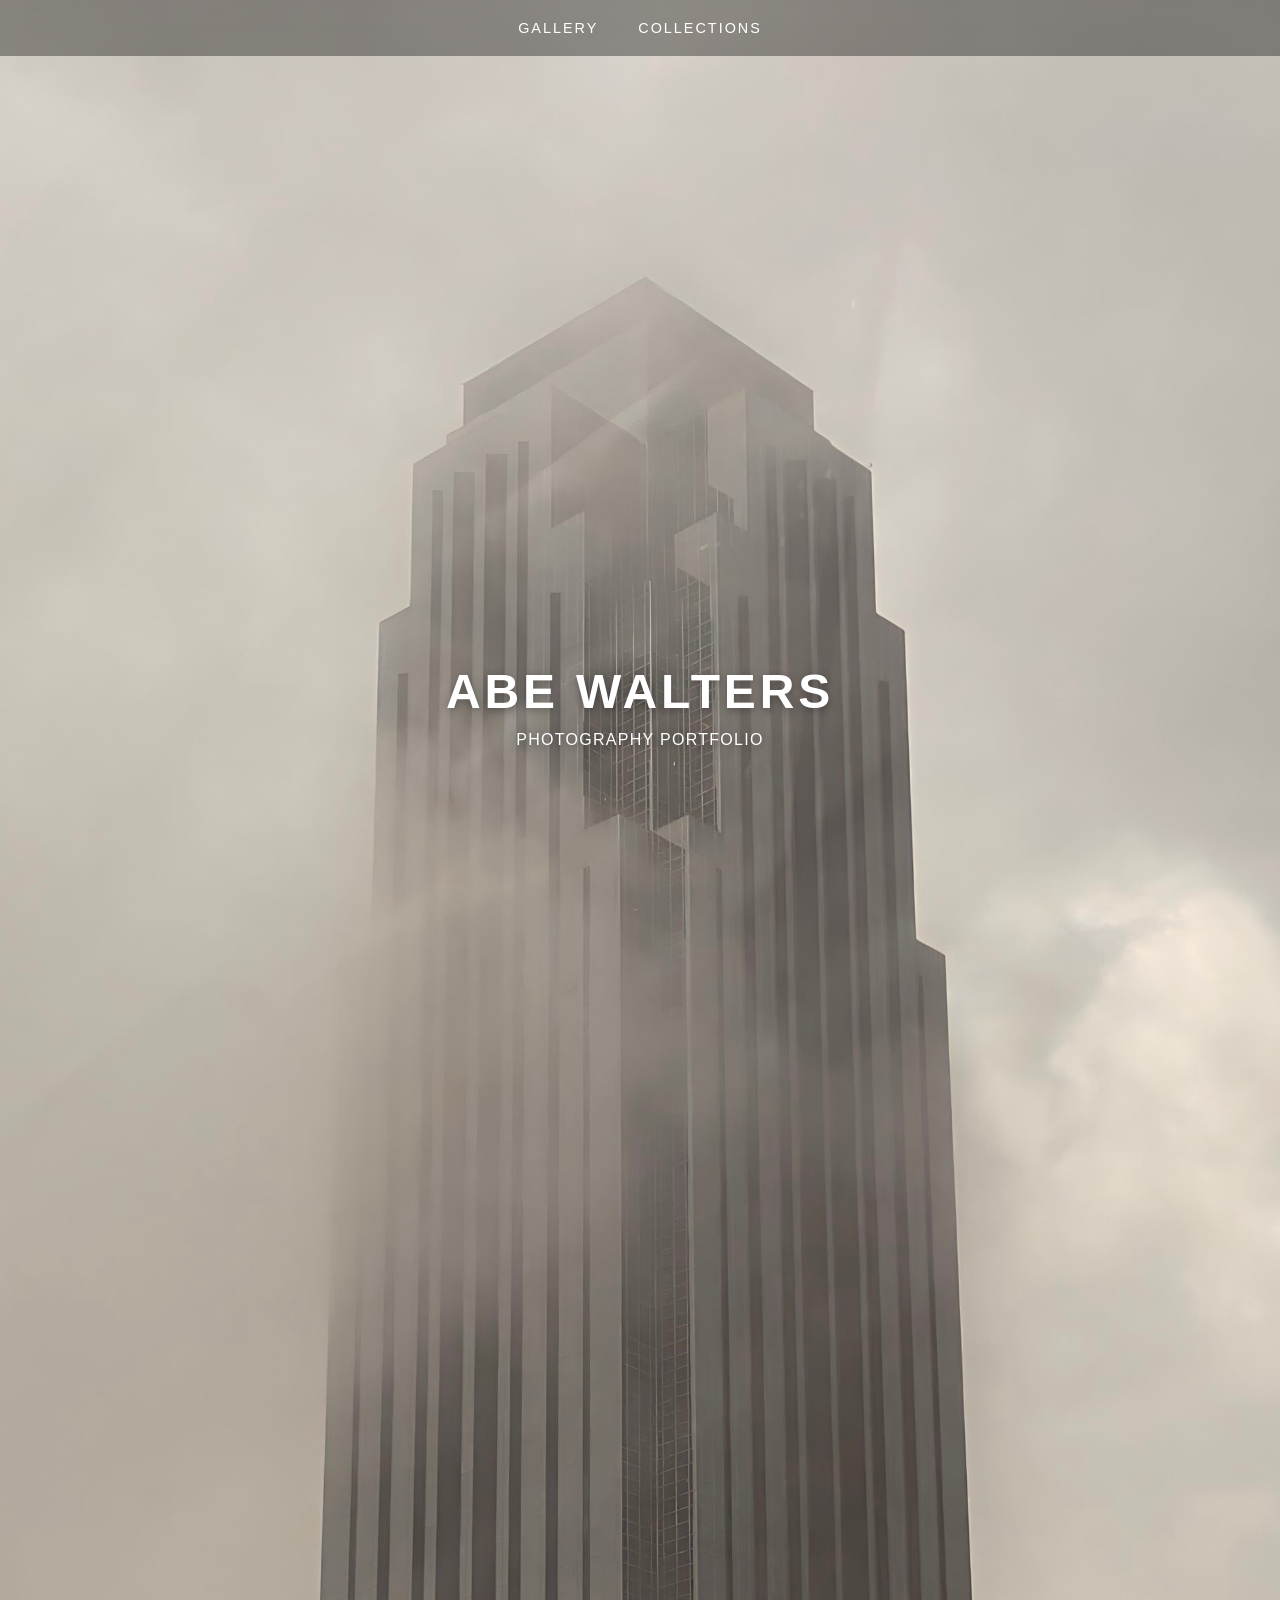
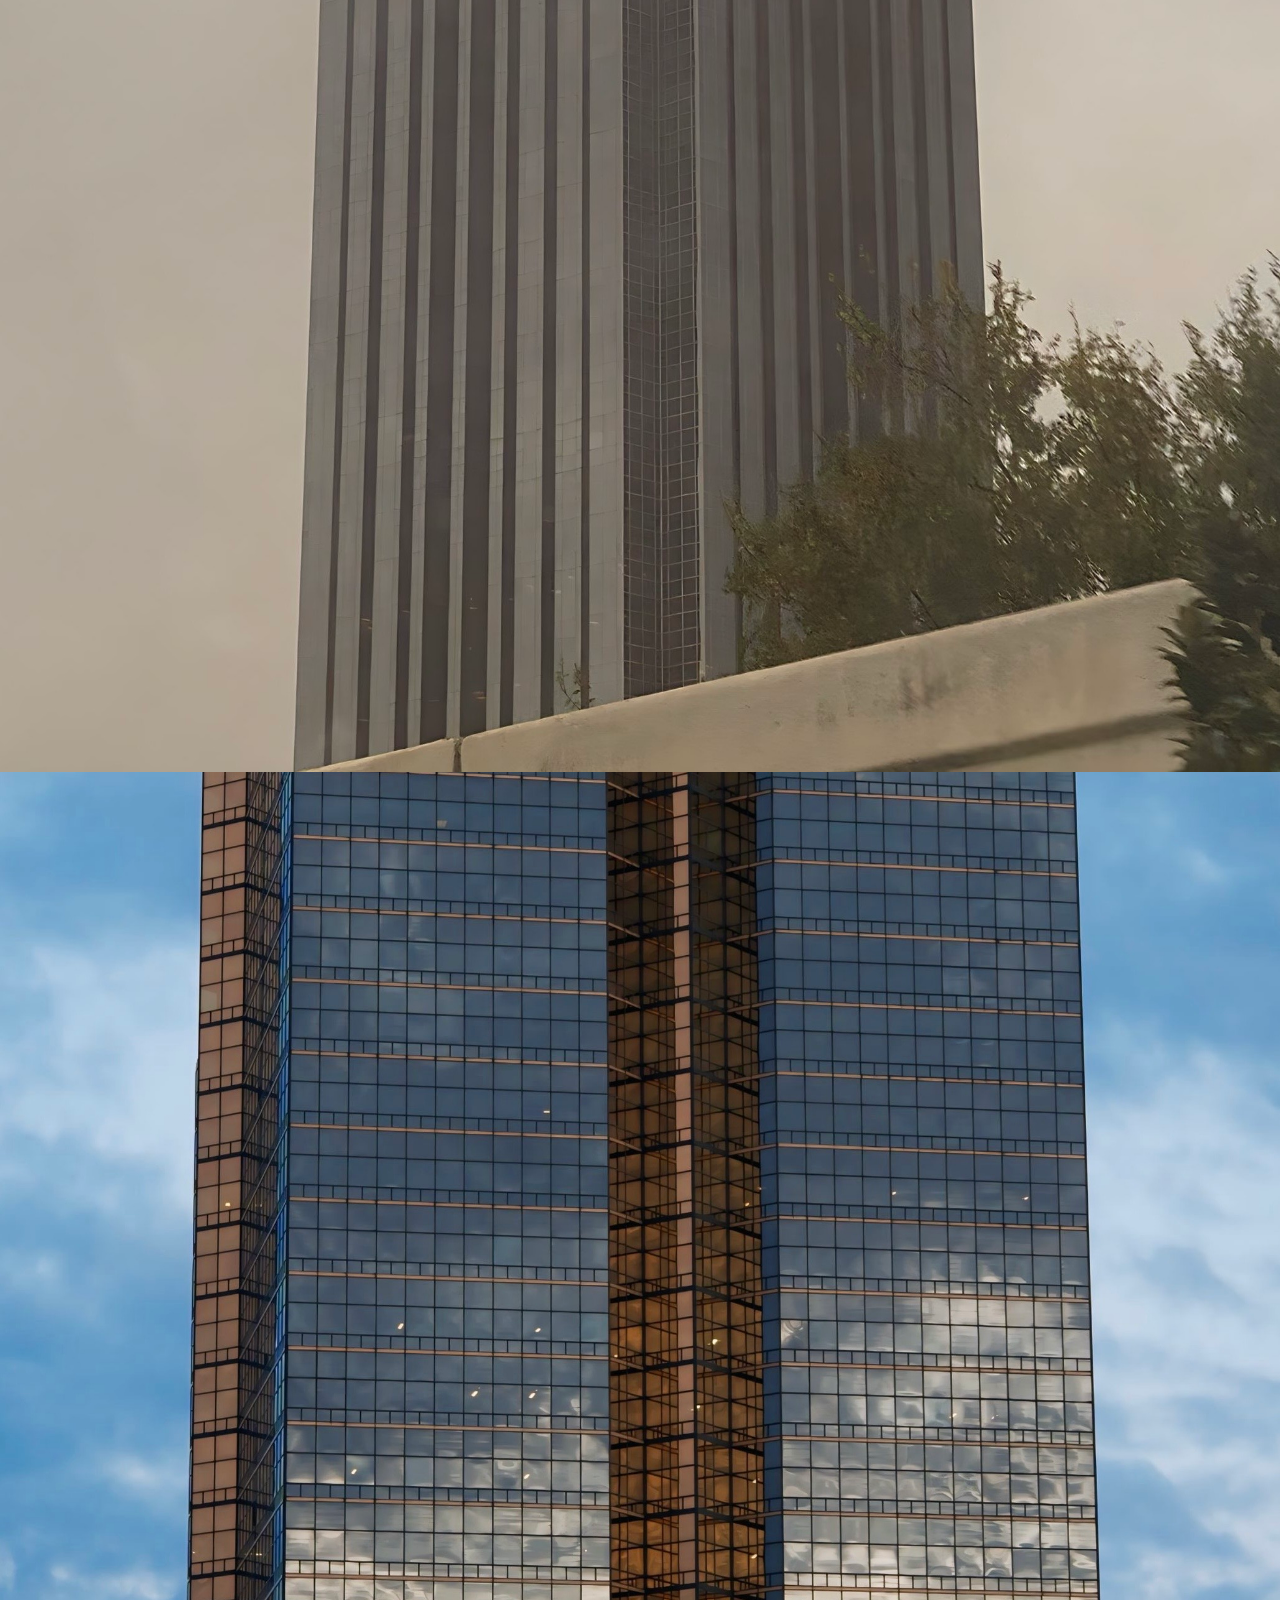
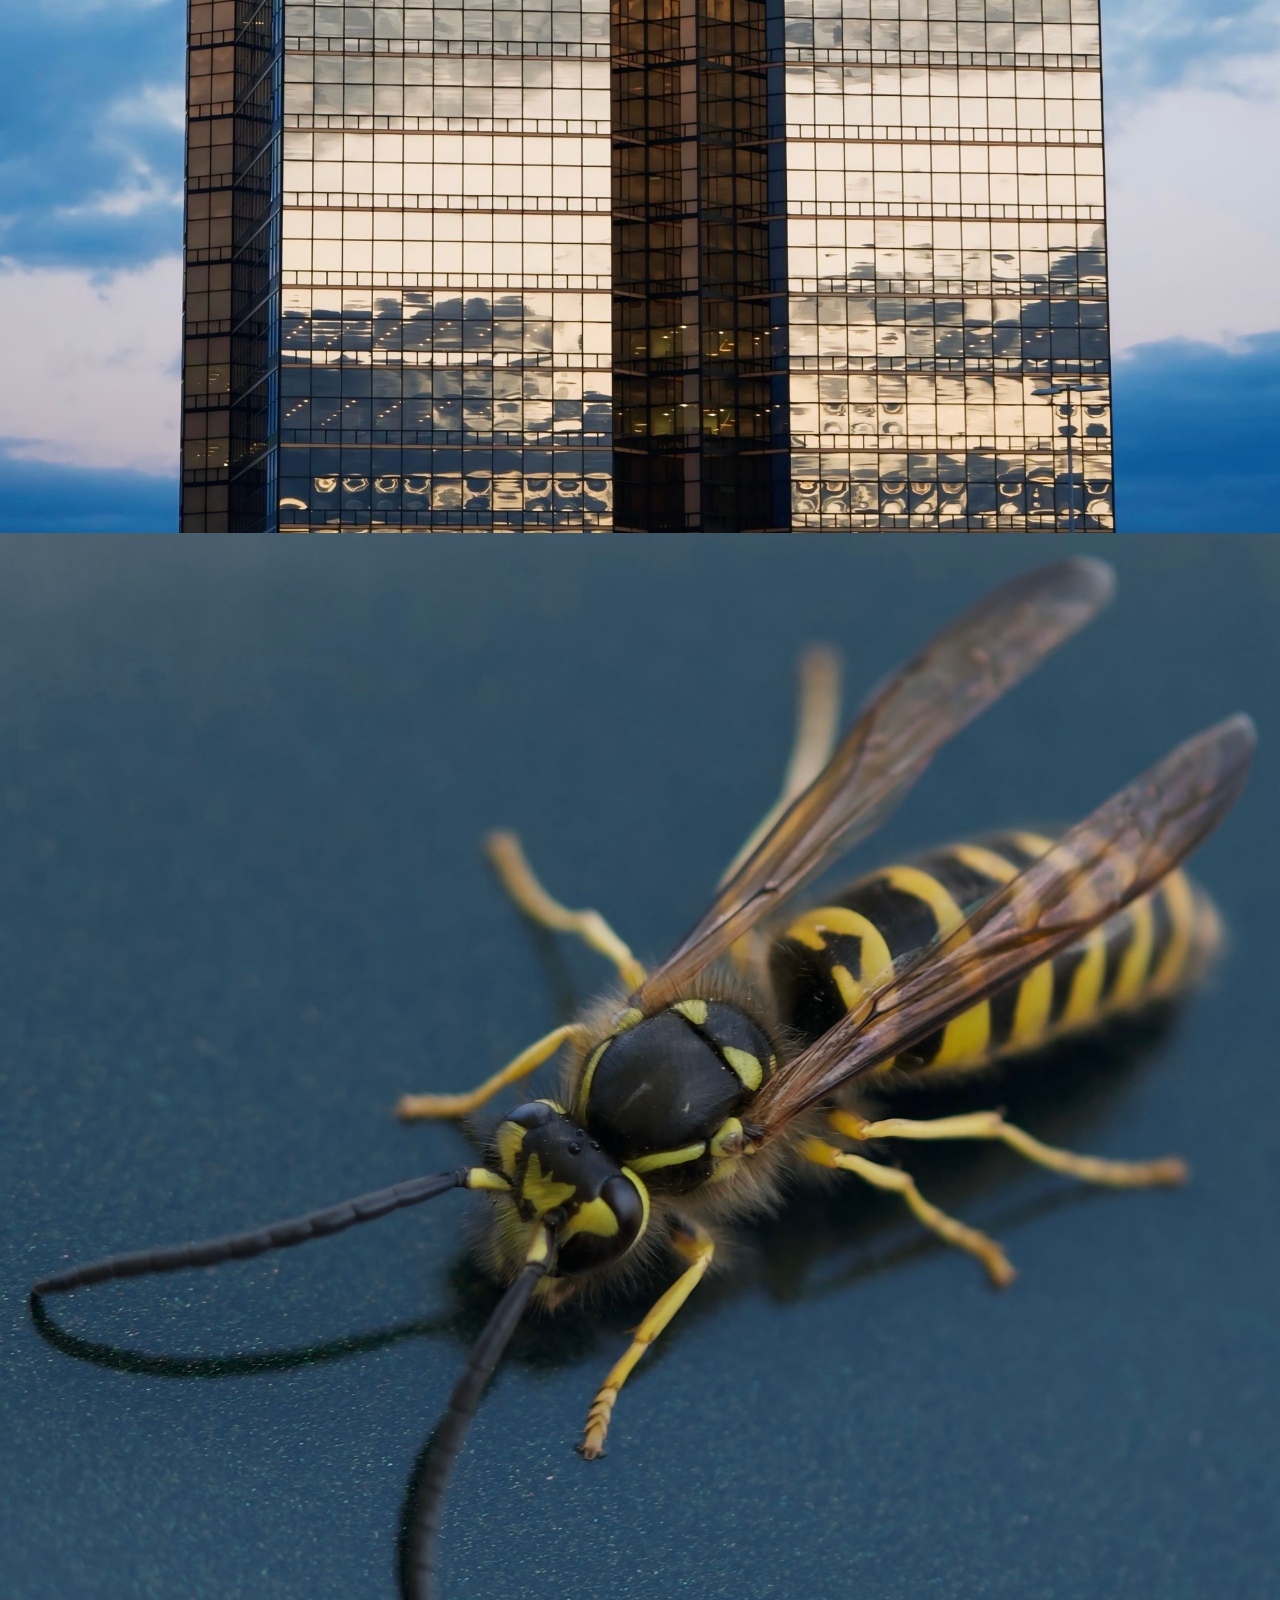
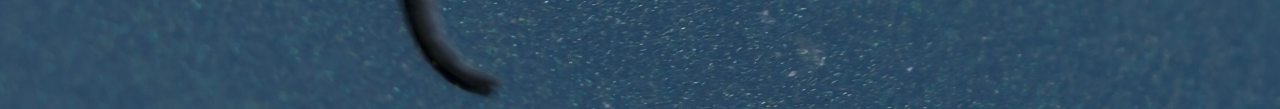
==== index.html @ a1506247 "Add files via upload" ====
<!DOCTYPE html>
<html lang="en">
<head>
  <meta charset="UTF-8">
  <title>Abe's Gallery</title>
  <link rel="stylesheet" href="styles.css">
</head>
<body>

  <!--NAVIGATION-->
  <nav class="navbar">
  <div class="nav-links">
    <a href="index.html">Gallery</a>
    <a href="collections.html">Collections</a>
  </div>
</nav>

<section class="gallery">

  <div class="hero-scroll-section">
    <div class="hero-sticky-frame">
      <img src="photo1.jpeg" alt="Featured photograph" onclick="openLightbox(this.src)">
      <div class="hero-overlay">
        <h1>Abe Walters</h1>
        <p>Photography Portfolio</p>
      </div>
    </div>
  </div>

  <img src="photo2.jpg" alt="Photograph 2" onclick="openLightbox(this.src)">
  <img src="photo3.jpg" alt="Photograph 3" onclick="openLightbox(this.src)">

</section>

<!-- LIGHTBOX -->
<div id="lightbox" onclick="closeLightbox()">
  <img id="lightbox-img">
</div>

<script src="script.js"></script>

</body>
</html>
---- styles.css ----
body {
  margin: 0;
  font-family: Arial, sans-serif;
  background: black;
  color: white;
}

/* HERO */
.hero-gallery-item {
  position: relative;
  width: 100%;
}

.hero-gallery-item img {
  width: 100%;
  height: auto;
  display: block;
  cursor: pointer;
}

.hero-overlay {
  position: absolute;
  top: 28%;
  left: 50%;
  transform: translateX(-50%);
  text-align: center;
  color: white;
  z-index: 2;
  pointer-events: none;
  transition: opacity 0.2s linear, transform 0.2s linear;
}

.hero-overlay h1 {
  margin: 0;
  font-size: 3rem;
  letter-spacing: 0.08em;
  text-transform: uppercase;
  text-shadow: 0 2px 8px rgba(0,0,0,0.35);
}

.hero-overlay p {
  margin-top: 12px;
  font-size: 1rem;
  letter-spacing: 0.08em;
  text-transform: uppercase;
  text-shadow: 0 2px 8px rgba(0,0,0,0.35);
}

.hero h1 {
  font-size: 3rem;
  margin: 0;
}

.hero p {
  opacity: 0.8;
}

.hero-scroll-section {
  position: relative;
  height: 180vh;
}

.hero-sticky-frame {
  position: sticky;
  top: 0;
  width: 100%;
}

.hero-sticky-frame img {
  width: 100%;
  height: auto;
  display: block;
  cursor: pointer;
}

.hero-overlay {
  position: absolute;
  top: 28%;
  left: 50%;
  transform: translateX(-50%) translateY(0);
  text-align: center;
  color: white;
  z-index: 2;
  pointer-events: none;
  opacity: 1;
}

.hero-overlay h1 {
  margin: 0;
  font-size: 3rem;
  letter-spacing: 0.08em;
  text-transform: uppercase;
  text-shadow: 0 2px 8px rgba(0,0,0,0.35);
}

.hero-overlay p {
  margin-top: 12px;
  font-size: 1rem;
  letter-spacing: 0.08em;
  text-transform: uppercase;
  text-shadow: 0 2px 8px rgba(0,0,0,0.35);
}

/* GALLERY */
.gallery {
  display: flex;
  flex-direction: column;
}

.gallery img {
  width: 100%;
  height: auto;
  display: block;
  cursor: pointer;
}

/* LIGHTBOX */
#lightbox {
  position: fixed;
  top: 0;
  left: 0;
  width: 100vw;
  height: 100vh;
  background: rgba(0,0,0,0.95);

  display: none;
  justify-content: center;
  align-items: center;

  opacity: 0;
  transition: opacity 0.3s ease;
}

/* visible state */
#lightbox.active {
  display: flex;
  opacity: 1;
}

#lightbox img {
  width: auto;
  height: 100vh;
  max-width: 100vw;
  object-fit: contain;

  transform: scale(0.96);
  opacity: 0;

  transition: transform 0.35s ease, opacity 0.35s ease;
}

/* when active */
#lightbox.active img {
  transform: scale(1);
  opacity: 1;
}

/* SCROLLING */
html {
  scroll-behavior: smooth;
}

.navbar {
  position: fixed;
  top: 0;
  width: 100%;
  display: flex;
  justify-content: center;
  align-items: center;
  padding: 20px 0;
  background: rgba(0,0,0,0.35);
  backdrop-filter: blur(10px);
  z-index: 1000;

  transition: transform 0.3s ease;
}

/* hidden state */
.navbar.hidden {
  transform: translateY(-100%);
}

.logo {
  font-size: 1.2rem;
  font-weight: bold;
}

.nav-links {
  display: flex;
  gap: 40px;
}

.nav-links a {
  color: white;
  text-decoration: none;
  font-size: 0.9rem;
  letter-spacing: 2px;
  text-transform: uppercase;
}

.nav-links a {
  position: relative;
}

/* underline (hidden by default) */
.nav-links a::after {
  content: "";
  position: absolute;
  left: 50%;
  bottom: -5px;
  width: 0;
  height: 1px;
  background: white;

  transform: translateX(-50%);
  transition: width 0.35s cubic-bezier(0.4, 0, 0.2, 1);
}

/* hover effect */
.nav-links a:hover::after {
  width: 100%;
}

/* active page */
.nav-links a.active::after {
  width: 100%;
}

.nav-links a:hover {
  opacity: 0.6;
}

.collections {
  padding: 120px 40px 40px;
  text-align: center;
}

/* PAGE BACKGROUND */
body {
  background: #2f2a24; /* dark beige */
  color: white;
  margin: 0;
}

/* COLLECTION SECTION */
.collections {
  margin-top: 80px;
}

/* EACH COLLECTION BLOCK */
.collection-card {
  position: relative;
  width: 100%;
  height: 60vh;
  overflow: hidden;
  cursor: pointer;
}

.collection-card {
  opacity: 0;
  transform: translateY(40px);
  animation: fadeIn 1s forwards;
}

.collection-card:nth-child(2) {
  animation-delay: 0.2s;
}

.collection-card:nth-child(3) {
  animation-delay: 0.4s;
}

@keyframes fadeIn {
  to {
    opacity: 1;
    transform: translateY(0);
  }
}

/* IMAGE */
.collection-card img {
  width: 100%;
  height: 100%;
  object-fit: cover;
  transition: transform 0.6s ease;
}

/* DARK OVERLAY */
.collection-card .overlay {
  position: absolute;
  top: 0;
  left: 0;
  width: 100%;
  height: 100%;
  background: rgba(0,0,0,0.35);
  display: flex;
  justify-content: center;
  align-items: center;
}

/* TEXT */
.collection-card h1 {
  font-size: 2.5rem;
  letter-spacing: 2px;
}

/* HOVER EFFECT */
.collection-card:hover img {
  transform: scale(1.05);
}

/* MASONRY GRID */
.masonry {
  display: grid;
  grid-template-columns: repeat(4, 1fr);
  gap: 12px;
  padding: 100px 40px 40px;
}

/* BASE ITEM */
.item {
  position: relative;
  overflow: hidden;
  cursor: pointer;
}

/* IMAGE */
.item img {
  width: 100%;
  height: 100%;
  object-fit: cover;
  display: block;
  transition: transform 0.4s ease, filter 0.4s ease;
}

/* SIZE VARIATIONS */
.item.tall {
  grid-row: span 2;
  height: 600px;
}

.item.wide {
  grid-column: span 2;
  height: 280px;
}

.item:not(.tall):not(.wide) {
  height: 280px;
}

/* HOVER OVERLAY */
.hover-overlay {
  position: absolute;
  top: 0;
  left: 0;
  width: 100%;
  height: 100%;

  display: flex;
  justify-content: center;
  align-items: center;

  background: rgba(230, 220, 200, 0.25); /* light beige */
  opacity: 0;
  transition: opacity 0.4s ease;
}

.item:hover .hover-overlay {
  opacity: 1;
}

/* TEXT */
.hover-overlay h2 {
  color: white;
  font-size: 2rem;
  letter-spacing: 3px;
  text-transform: uppercase;
}

/* SHOW ON HOVER */
.item:hover .hover-overlay {
  opacity: 1;
}

/* HOVER EFFECT (blur) */
.item:hover img {
  filter: blur(4px);
}
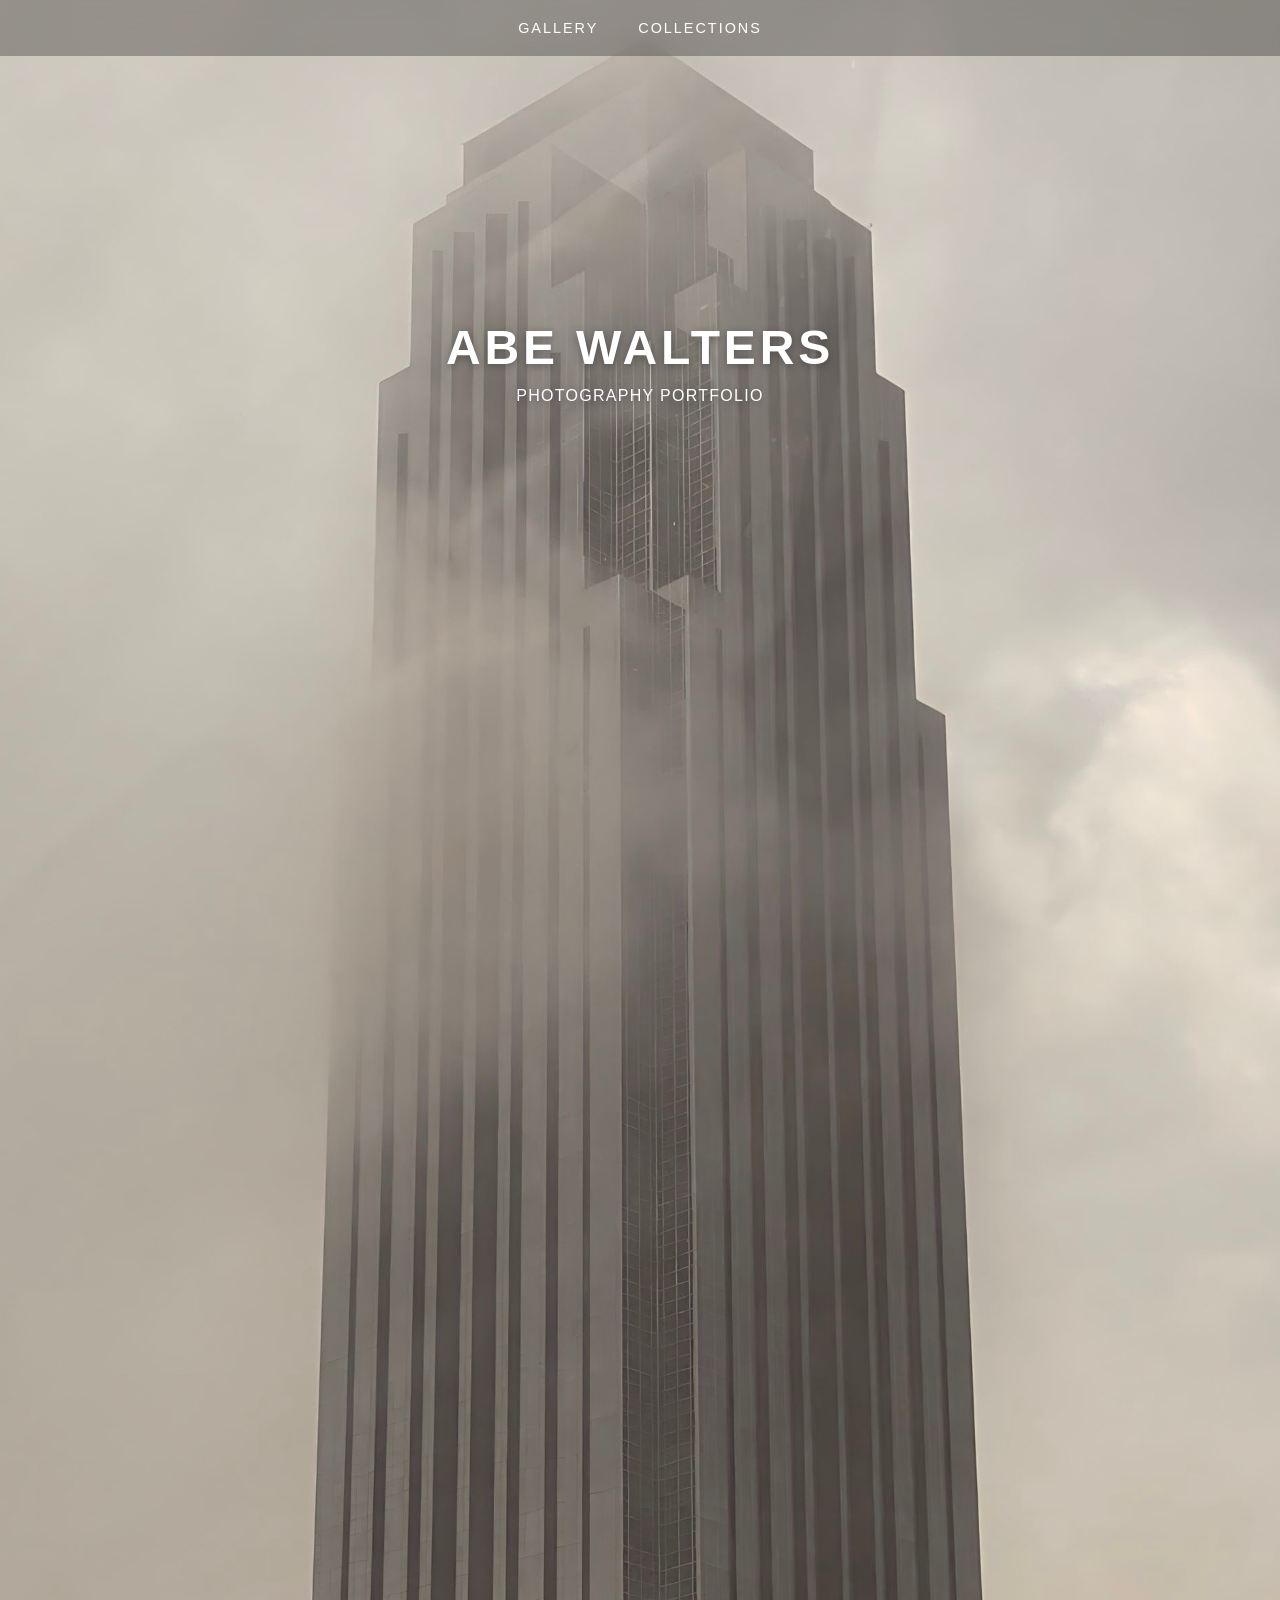
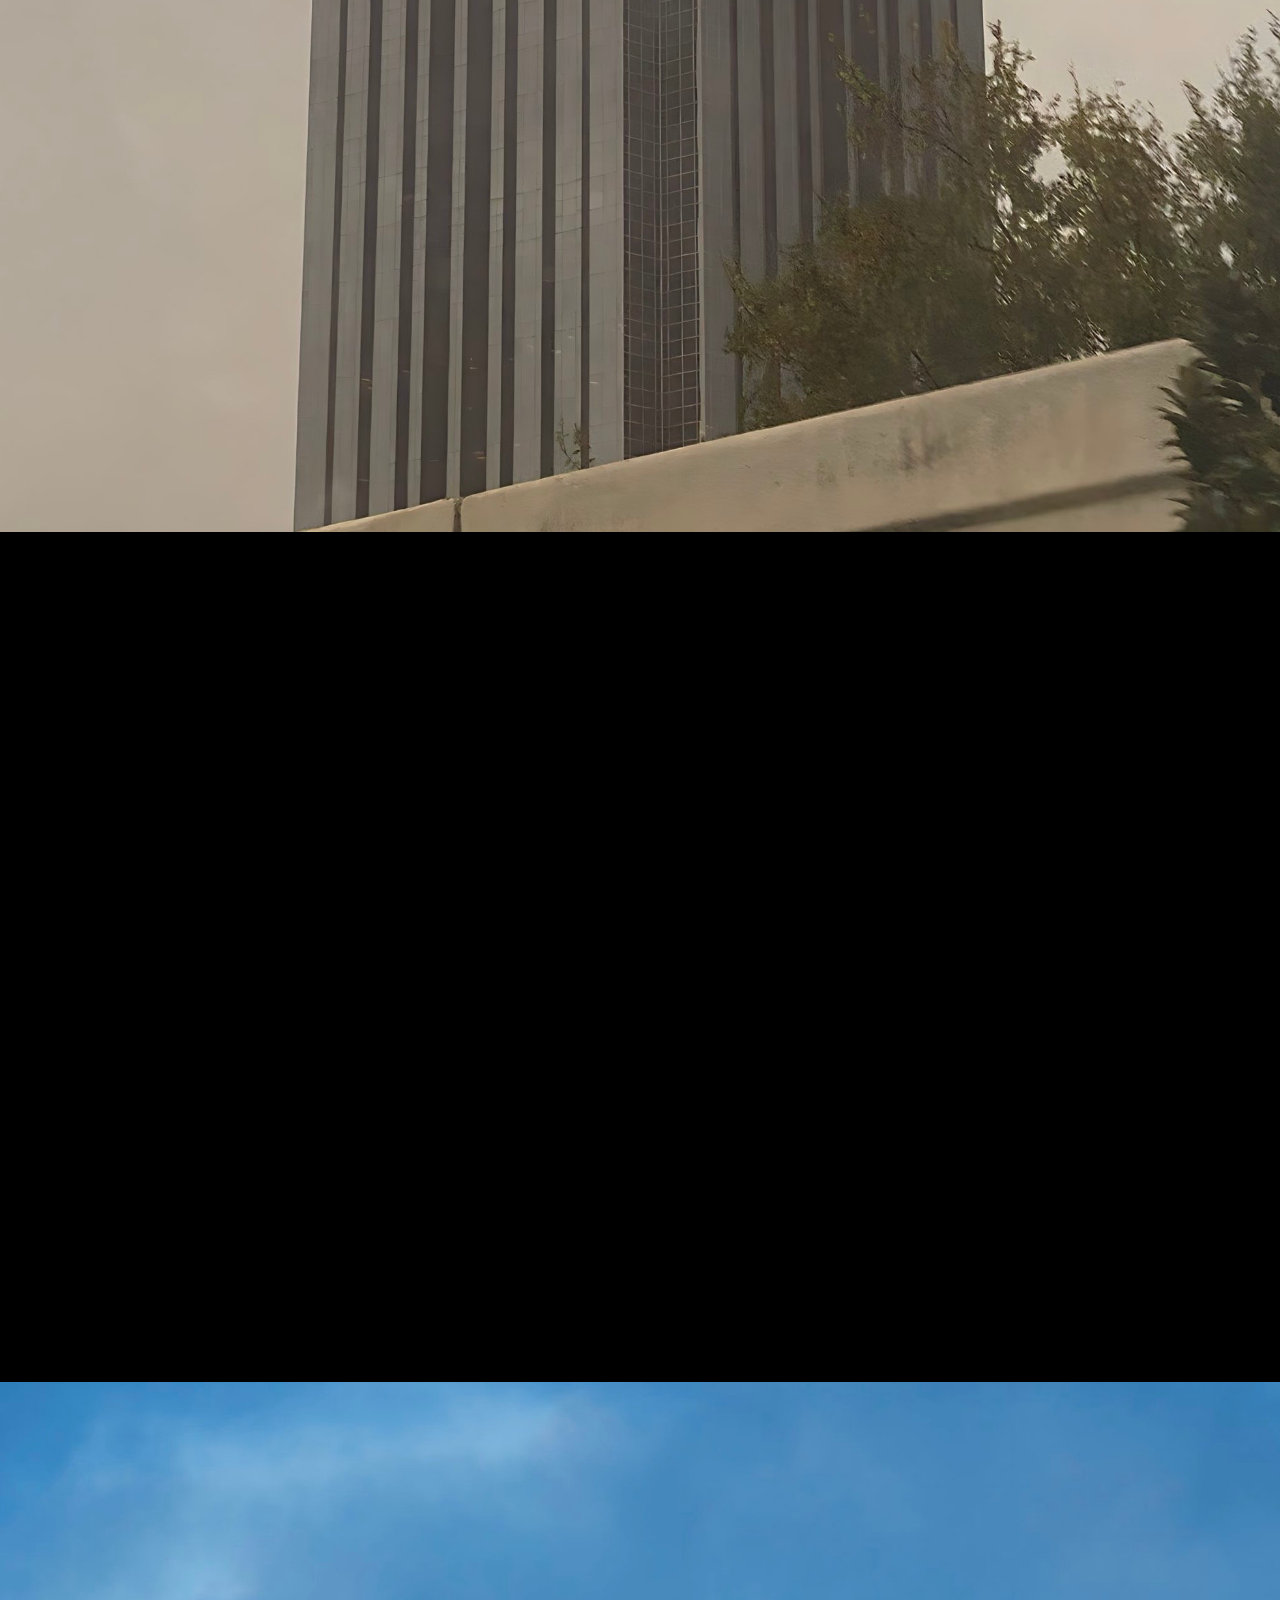
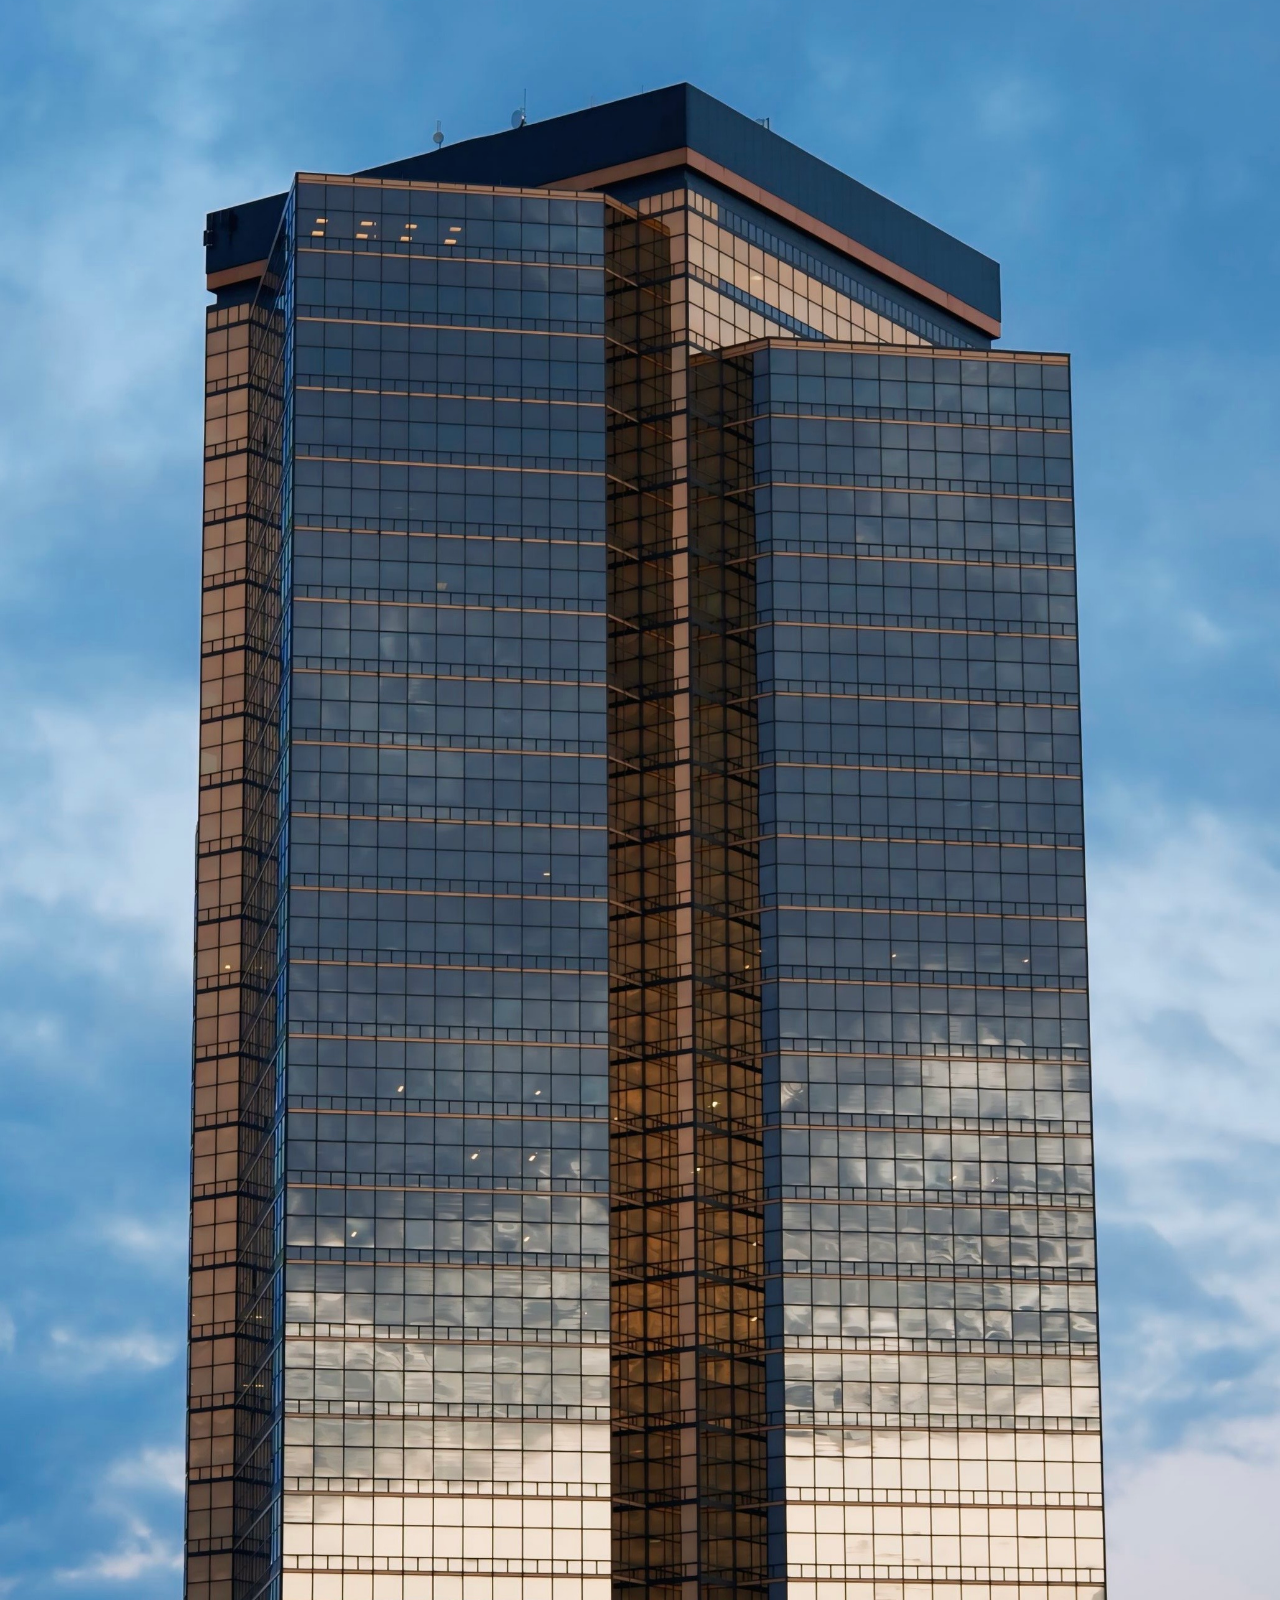
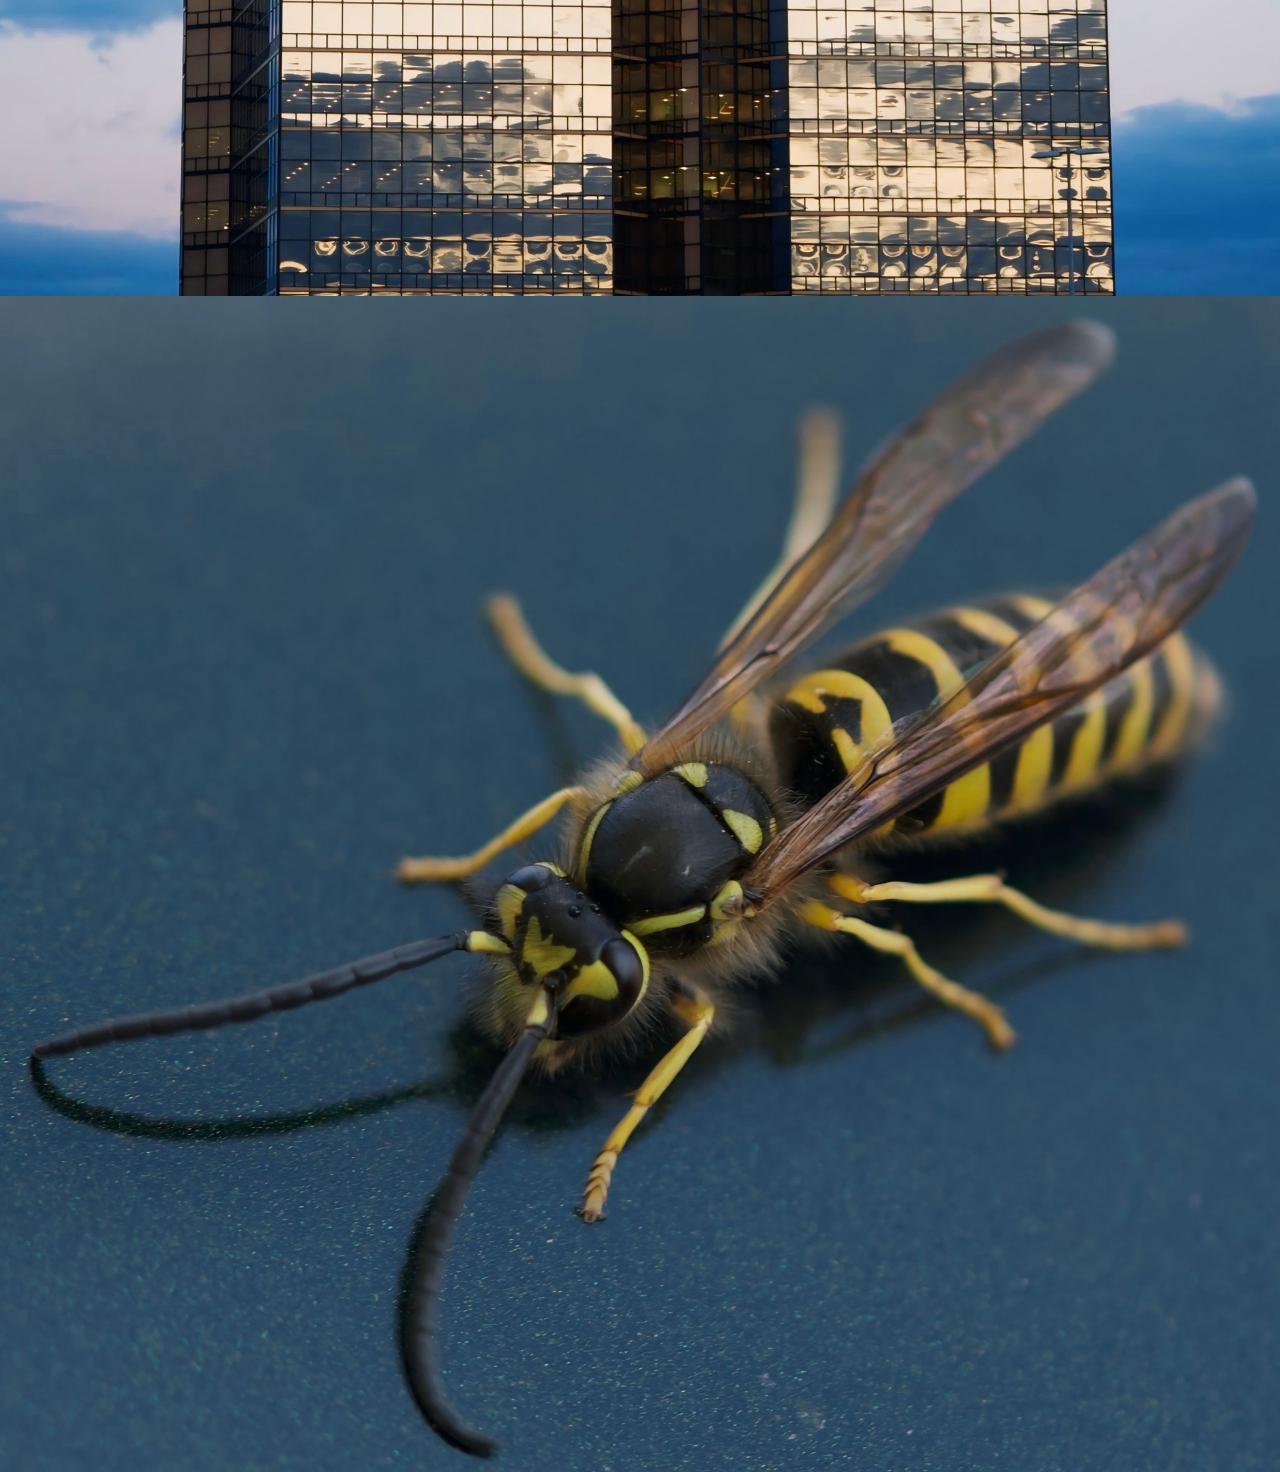
==== commit feecb3fe: "Add files via upload" ====
--- a/index.html
+++ b/index.html
@@ -2,7 +2,7 @@
 <html lang="en">
 <head>
   <meta charset="UTF-8">
-  <title>Abe's Gallery</title>
+  <title>Abe's Photo Gallery</title>
   <link rel="stylesheet" href="styles.css">
 </head>
 <body>
--- a/styles.css
+++ b/styles.css
@@ -6,76 +6,29 @@
 }
 
 /* HERO */
-.hero-gallery-item {
-  position: relative;
-  width: 100%;
-}
-
-.hero-gallery-item img {
+.hero-scroll-section {
+  position: relative;
+}
+
+.hero-sticky-frame {
+  position: sticky;
+  top: 0;
+  width: 100%;
+  overflow: hidden;
+}
+
+.hero-sticky-frame img {
   width: 100%;
   height: auto;
   display: block;
   cursor: pointer;
-}
-
+  margin-top: -240px;
+}
+
+/* HERO TEXT */
 .hero-overlay {
   position: absolute;
-  top: 28%;
-  left: 50%;
-  transform: translateX(-50%);
-  text-align: center;
-  color: white;
-  z-index: 2;
-  pointer-events: none;
-  transition: opacity 0.2s linear, transform 0.2s linear;
-}
-
-.hero-overlay h1 {
-  margin: 0;
-  font-size: 3rem;
-  letter-spacing: 0.08em;
-  text-transform: uppercase;
-  text-shadow: 0 2px 8px rgba(0,0,0,0.35);
-}
-
-.hero-overlay p {
-  margin-top: 12px;
-  font-size: 1rem;
-  letter-spacing: 0.08em;
-  text-transform: uppercase;
-  text-shadow: 0 2px 8px rgba(0,0,0,0.35);
-}
-
-.hero h1 {
-  font-size: 3rem;
-  margin: 0;
-}
-
-.hero p {
-  opacity: 0.8;
-}
-
-.hero-scroll-section {
-  position: relative;
-  height: 180vh;
-}
-
-.hero-sticky-frame {
-  position: sticky;
-  top: 0;
-  width: 100%;
-}
-
-.hero-sticky-frame img {
-  width: 100%;
-  height: auto;
-  display: block;
-  cursor: pointer;
-}
-
-.hero-overlay {
-  position: absolute;
-  top: 28%;
+  top: 15%;
   left: 50%;
   transform: translateX(-50%) translateY(0);
   text-align: center;
@@ -83,6 +36,7 @@
   z-index: 2;
   pointer-events: none;
   opacity: 1;
+  will-change: transform;
 }
 
 .hero-overlay h1 {
@@ -90,7 +44,7 @@
   font-size: 3rem;
   letter-spacing: 0.08em;
   text-transform: uppercase;
-  text-shadow: 0 2px 8px rgba(0,0,0,0.35);
+  text-shadow: 0 2px 8px rgba(0, 0, 0, 0.35);
 }
 
 .hero-overlay p {
@@ -98,20 +52,23 @@
   font-size: 1rem;
   letter-spacing: 0.08em;
   text-transform: uppercase;
-  text-shadow: 0 2px 8px rgba(0,0,0,0.35);
+  text-shadow: 0 2px 8px rgba(0, 0, 0, 0.35);
 }
 
 /* GALLERY */
 .gallery {
   display: flex;
   flex-direction: column;
-}
-
-.gallery img {
+  overflow: visible;
+}
+
+.gallery > img {
   width: 100%;
   height: auto;
   display: block;
   cursor: pointer;
+  position: relative;
+  z-index: 1;
 }
 
 /* LIGHTBOX */
@@ -121,35 +78,32 @@
   left: 0;
   width: 100vw;
   height: 100vh;
-  background: rgba(0,0,0,0.95);
-
+  background: rgba(0, 0, 0, 0.95);
   display: none;
   justify-content: center;
   align-items: center;
-
   opacity: 0;
   transition: opacity 0.3s ease;
-}
-
-/* visible state */
+  z-index: 9999;
+}
+
 #lightbox.active {
   display: flex;
   opacity: 1;
 }
 
 #lightbox img {
+  position: relative;
+  z-index: 10000;
   width: auto;
   height: 100vh;
   max-width: 100vw;
   object-fit: contain;
-
   transform: scale(0.96);
   opacity: 0;
-
   transition: transform 0.35s ease, opacity 0.35s ease;
 }
 
-/* when active */
 #lightbox.active img {
   transform: scale(1);
   opacity: 1;
@@ -160,6 +114,7 @@
   scroll-behavior: smooth;
 }
 
+/* NAVBAR */
 .navbar {
   position: fixed;
   top: 0;
@@ -168,21 +123,16 @@
   justify-content: center;
   align-items: center;
   padding: 20px 0;
-  background: rgba(0,0,0,0.35);
-  backdrop-filter: blur(10px);
+  background: rgba(0, 0, 0, 0.28);
+  backdrop-filter: blur(12px);
   z-index: 1000;
-
-  transition: transform 0.3s ease;
-}
-
-/* hidden state */
+  transition: opacity 0.45s ease;
+  opacity: 1;
+}
+
 .navbar.hidden {
-  transform: translateY(-100%);
-}
-
-.logo {
-  font-size: 1.2rem;
-  font-weight: bold;
+  opacity: 0;
+  pointer-events: none;
 }
 
 .nav-links {
@@ -191,6 +141,7 @@
 }
 
 .nav-links a {
+  position: relative;
   color: white;
   text-decoration: none;
   font-size: 0.9rem;
@@ -198,11 +149,6 @@
   text-transform: uppercase;
 }
 
-.nav-links a {
-  position: relative;
-}
-
-/* underline (hidden by default) */
 .nav-links a::after {
   content: "";
   position: absolute;
@@ -211,17 +157,14 @@
   width: 0;
   height: 1px;
   background: white;
-
   transform: translateX(-50%);
   transition: width 0.35s cubic-bezier(0.4, 0, 0.2, 1);
 }
 
-/* hover effect */
 .nav-links a:hover::after {
   width: 100%;
 }
 
-/* active page */
 .nav-links a.active::after {
   width: 100%;
 }
@@ -230,33 +173,20 @@
   opacity: 0.6;
 }
 
+/* COLLECTIONS PAGE */
 .collections {
-  padding: 120px 40px 40px;
+  padding: 100px 40px 40px;
+  margin-top: 0;
   text-align: center;
 }
 
-/* PAGE BACKGROUND */
-body {
-  background: #2f2a24; /* dark beige */
-  color: white;
-  margin: 0;
-}
-
-/* COLLECTION SECTION */
-.collections {
-  margin-top: 80px;
-}
-
-/* EACH COLLECTION BLOCK */
+/* OPTIONAL older collection card layout */
 .collection-card {
   position: relative;
   width: 100%;
   height: 60vh;
   overflow: hidden;
   cursor: pointer;
-}
-
-.collection-card {
   opacity: 0;
   transform: translateY(40px);
   animation: fadeIn 1s forwards;
@@ -277,7 +207,6 @@
   }
 }
 
-/* IMAGE */
 .collection-card img {
   width: 100%;
   height: 100%;
@@ -285,26 +214,20 @@
   transition: transform 0.6s ease;
 }
 
-/* DARK OVERLAY */
 .collection-card .overlay {
   position: absolute;
-  top: 0;
-  left: 0;
-  width: 100%;
-  height: 100%;
-  background: rgba(0,0,0,0.35);
+  inset: 0;
+  background: rgba(0, 0, 0, 0.35);
   display: flex;
   justify-content: center;
   align-items: center;
 }
 
-/* TEXT */
 .collection-card h1 {
   font-size: 2.5rem;
   letter-spacing: 2px;
 }
 
-/* HOVER EFFECT */
 .collection-card:hover img {
   transform: scale(1.05);
 }
@@ -324,7 +247,7 @@
   cursor: pointer;
 }
 
-/* IMAGE */
+/* COLLECTION PREVIEW IMAGE */
 .item img {
   width: 100%;
   height: 100%;
@@ -351,16 +274,11 @@
 /* HOVER OVERLAY */
 .hover-overlay {
   position: absolute;
-  top: 0;
-  left: 0;
-  width: 100%;
-  height: 100%;
-
+  inset: 0;
   display: flex;
   justify-content: center;
   align-items: center;
-
-  background: rgba(230, 220, 200, 0.25); /* light beige */
+  background: rgba(230, 220, 200, 0.25);
   opacity: 0;
   transition: opacity 0.4s ease;
 }
@@ -369,20 +287,15 @@
   opacity: 1;
 }
 
-/* TEXT */
 .hover-overlay h2 {
   color: white;
   font-size: 2rem;
   letter-spacing: 3px;
   text-transform: uppercase;
-}
-
-/* SHOW ON HOVER */
-.item:hover .hover-overlay {
-  opacity: 1;
-}
-
-/* HOVER EFFECT (blur) */
+  text-shadow: 0 2px 8px rgba(0, 0, 0, 0.35);
+}
+
+/* COLLECTION HOVER EFFECT */
 .item:hover img {
   filter: blur(4px);
 }
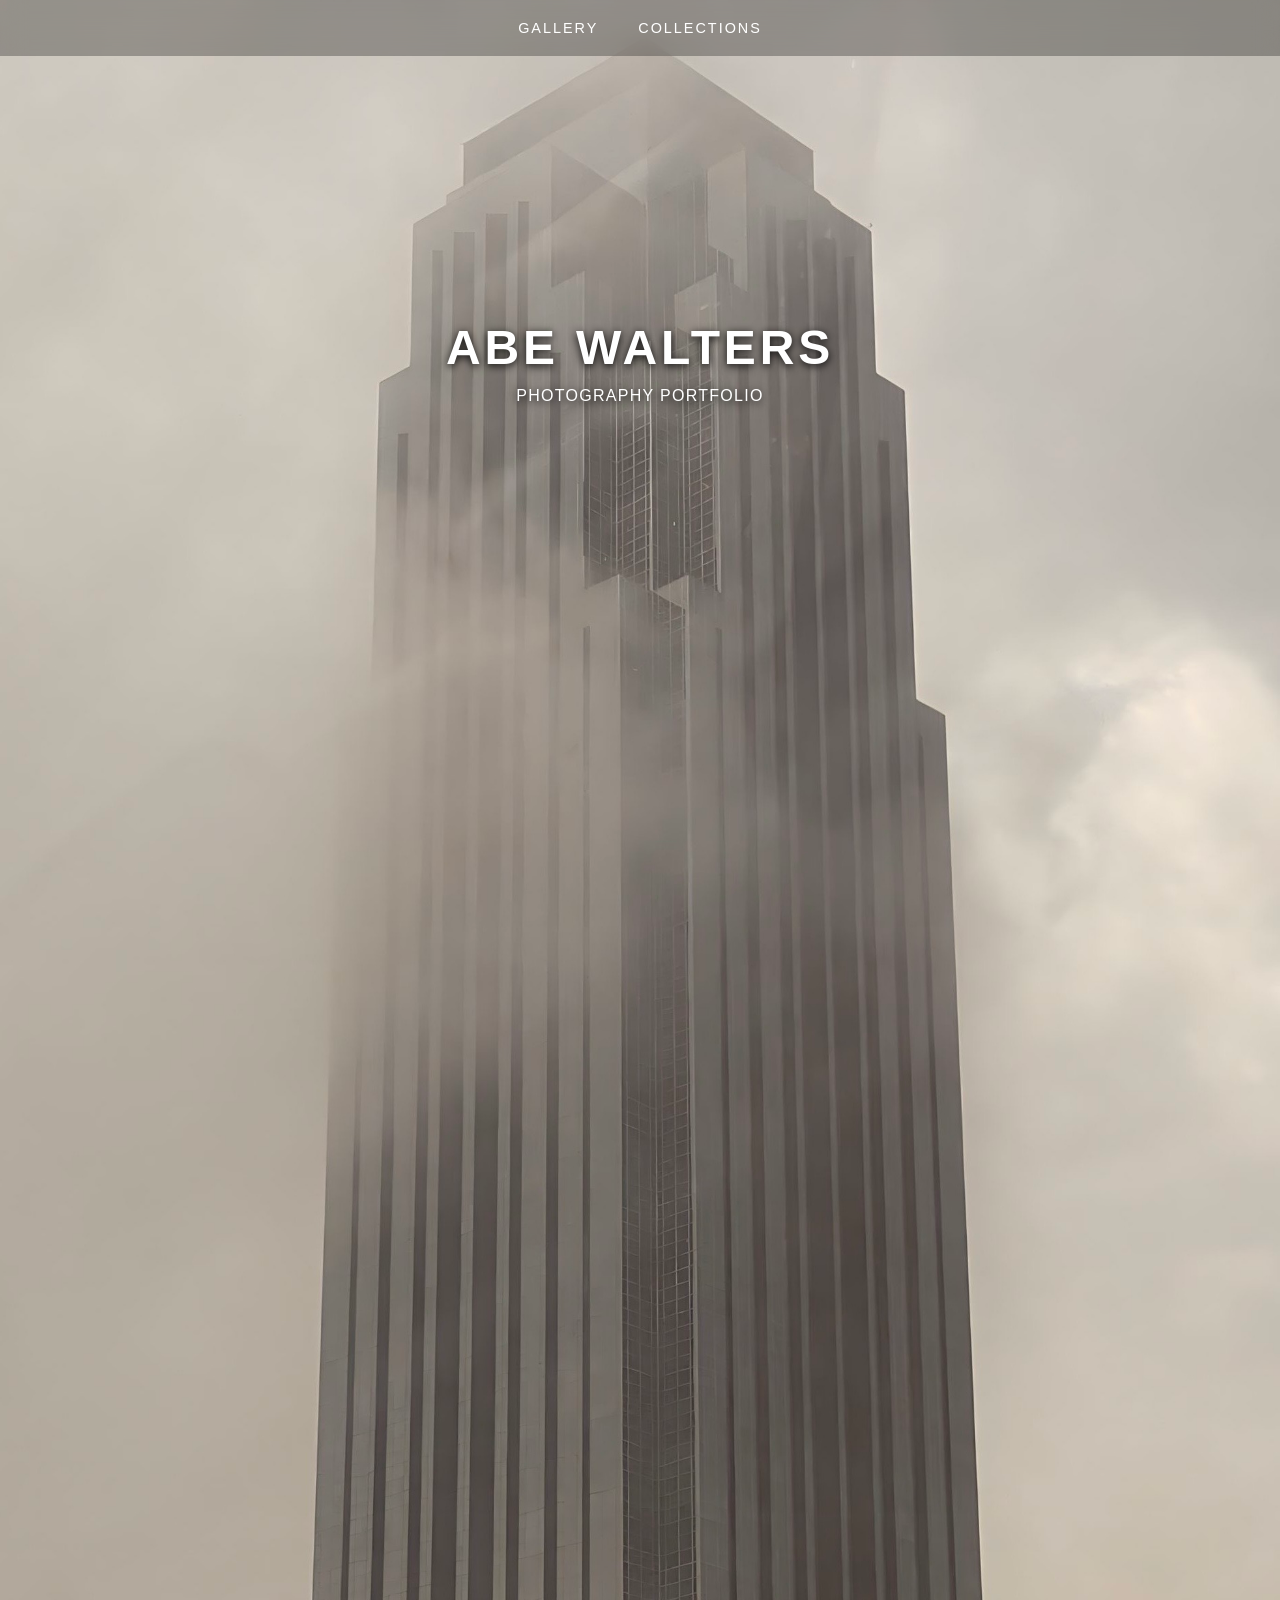
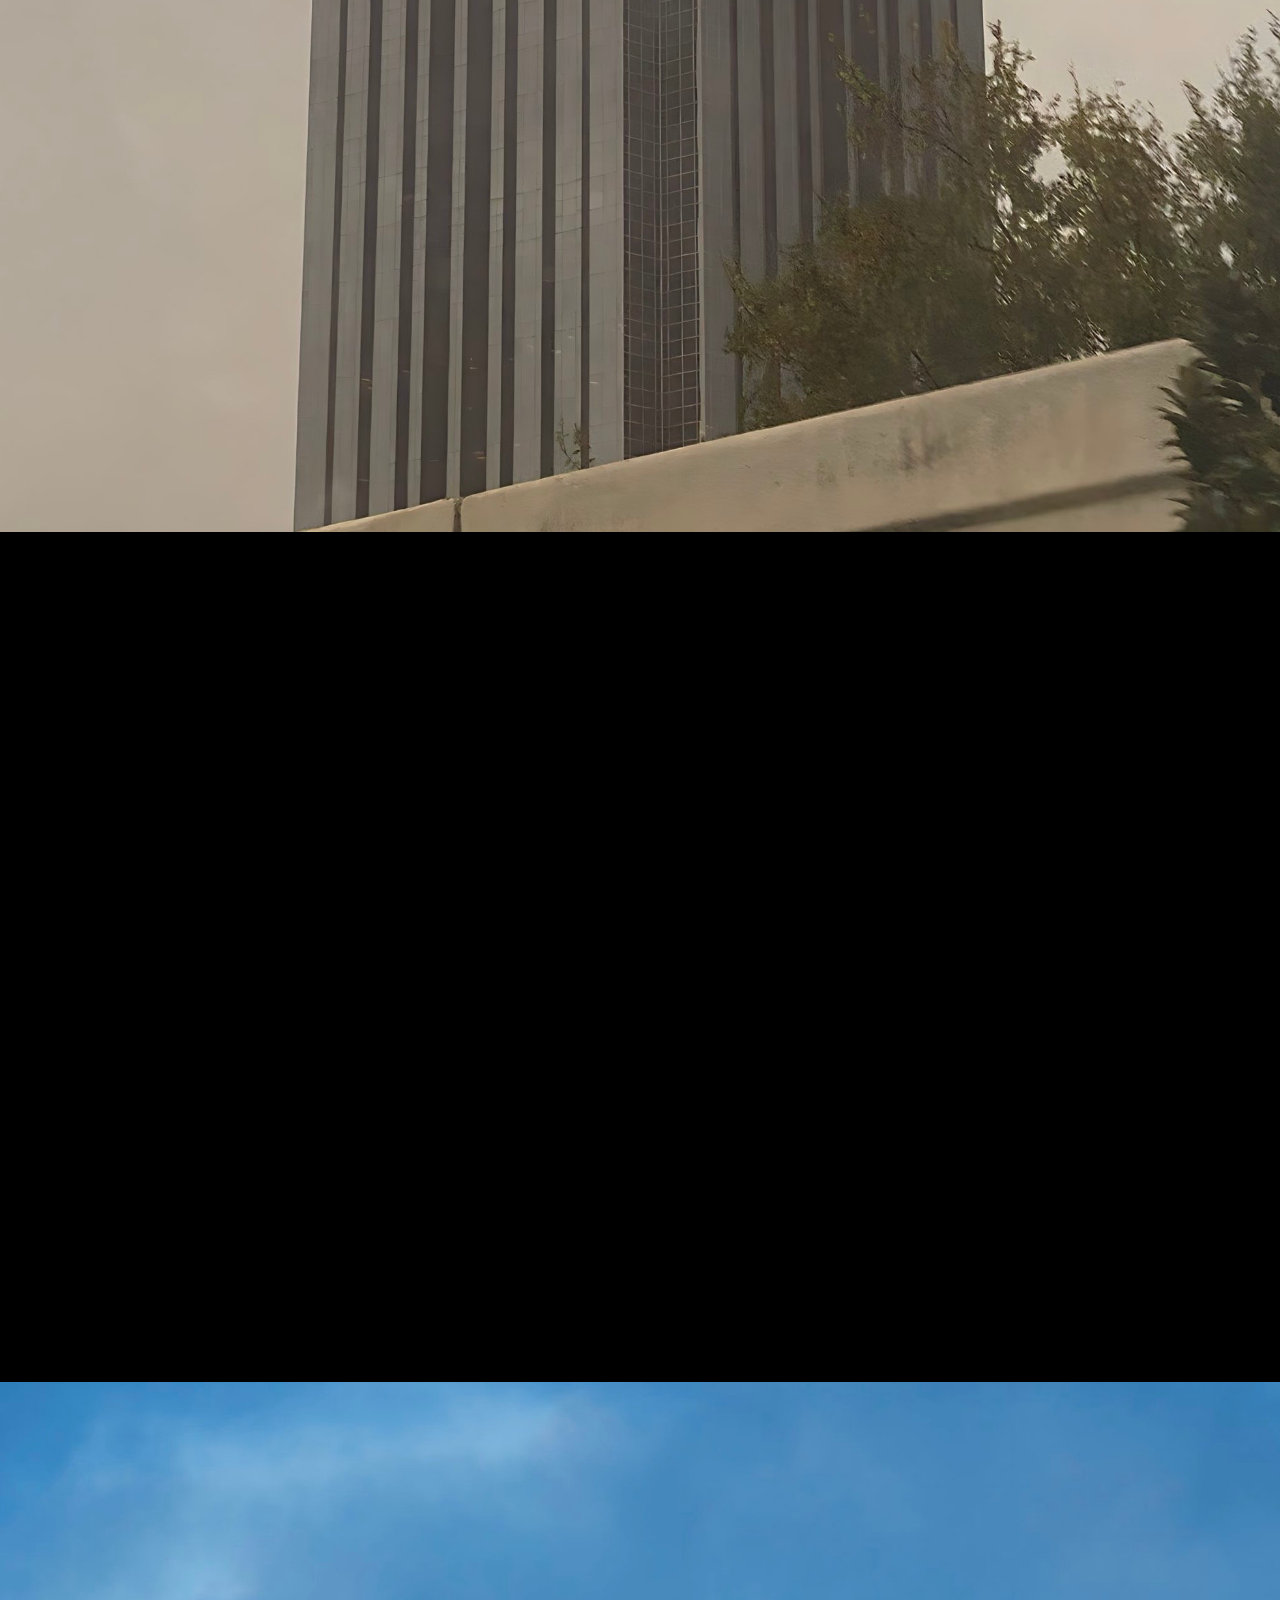
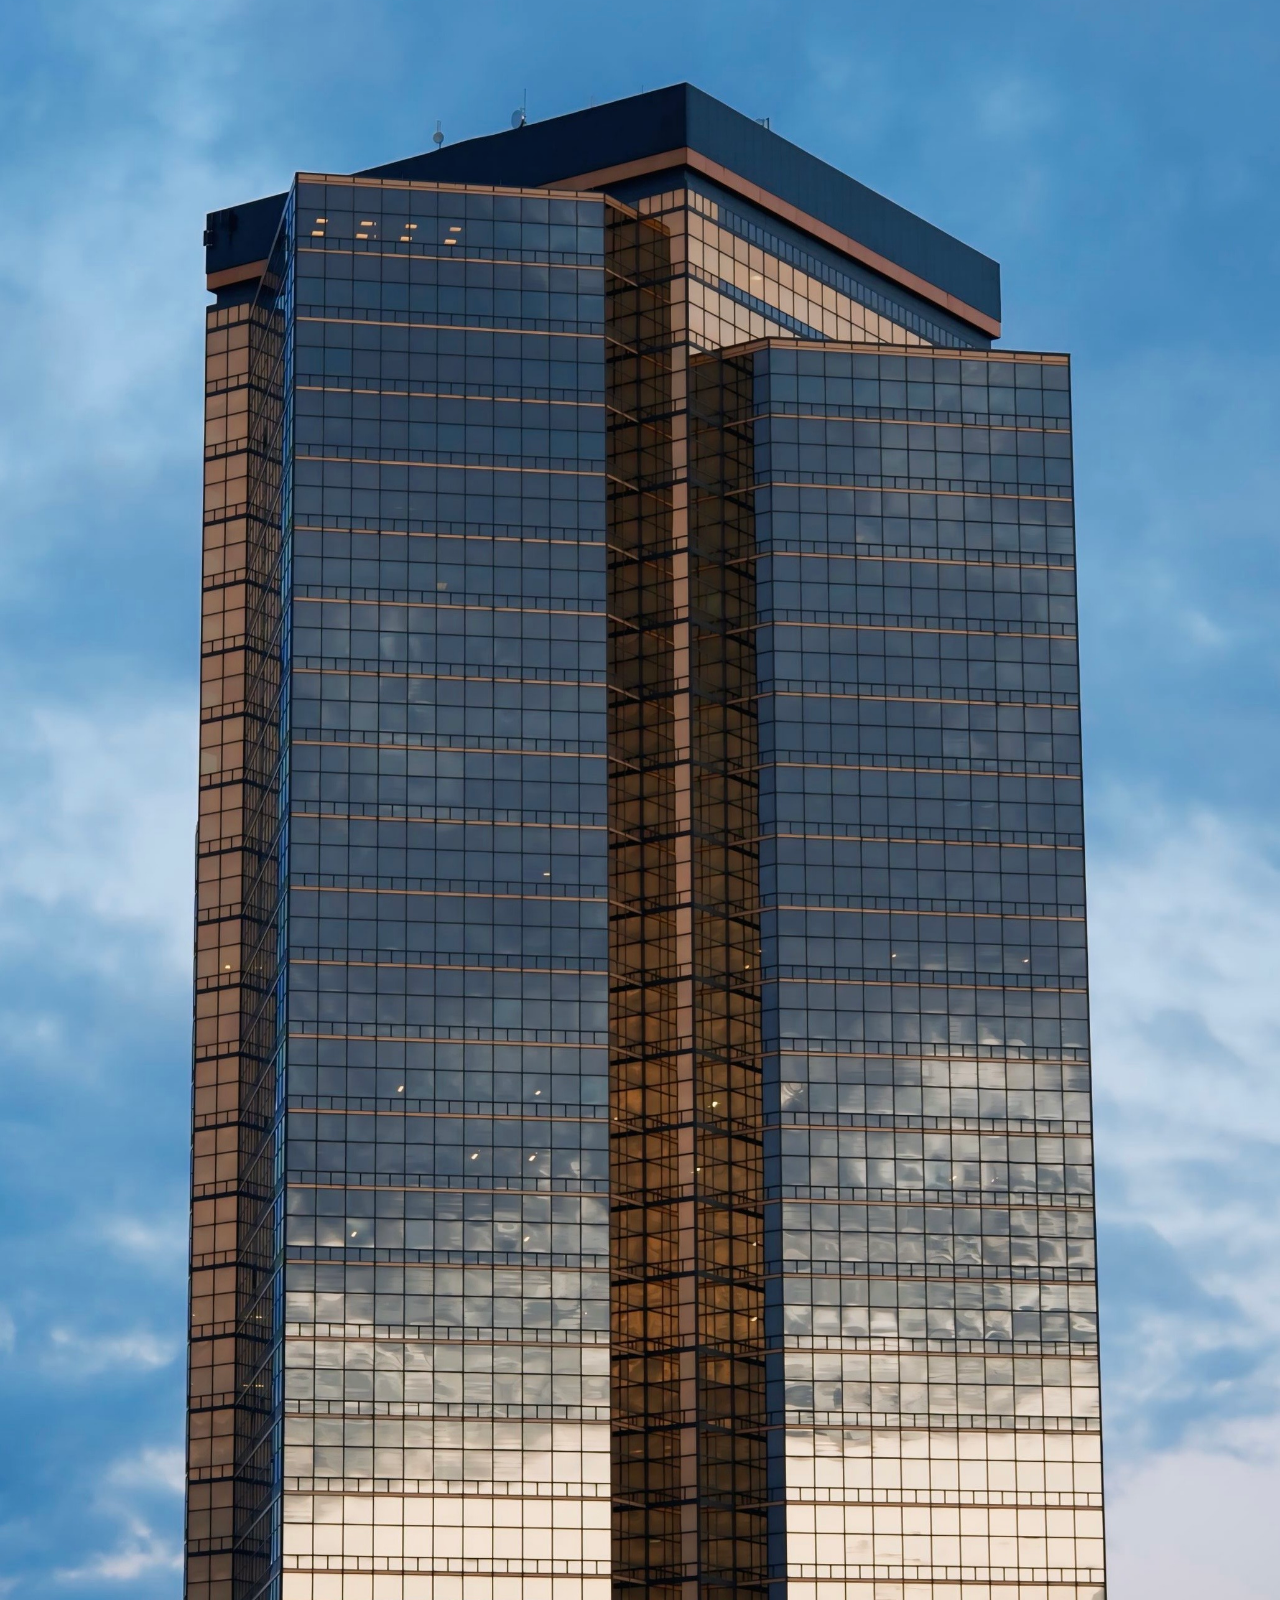
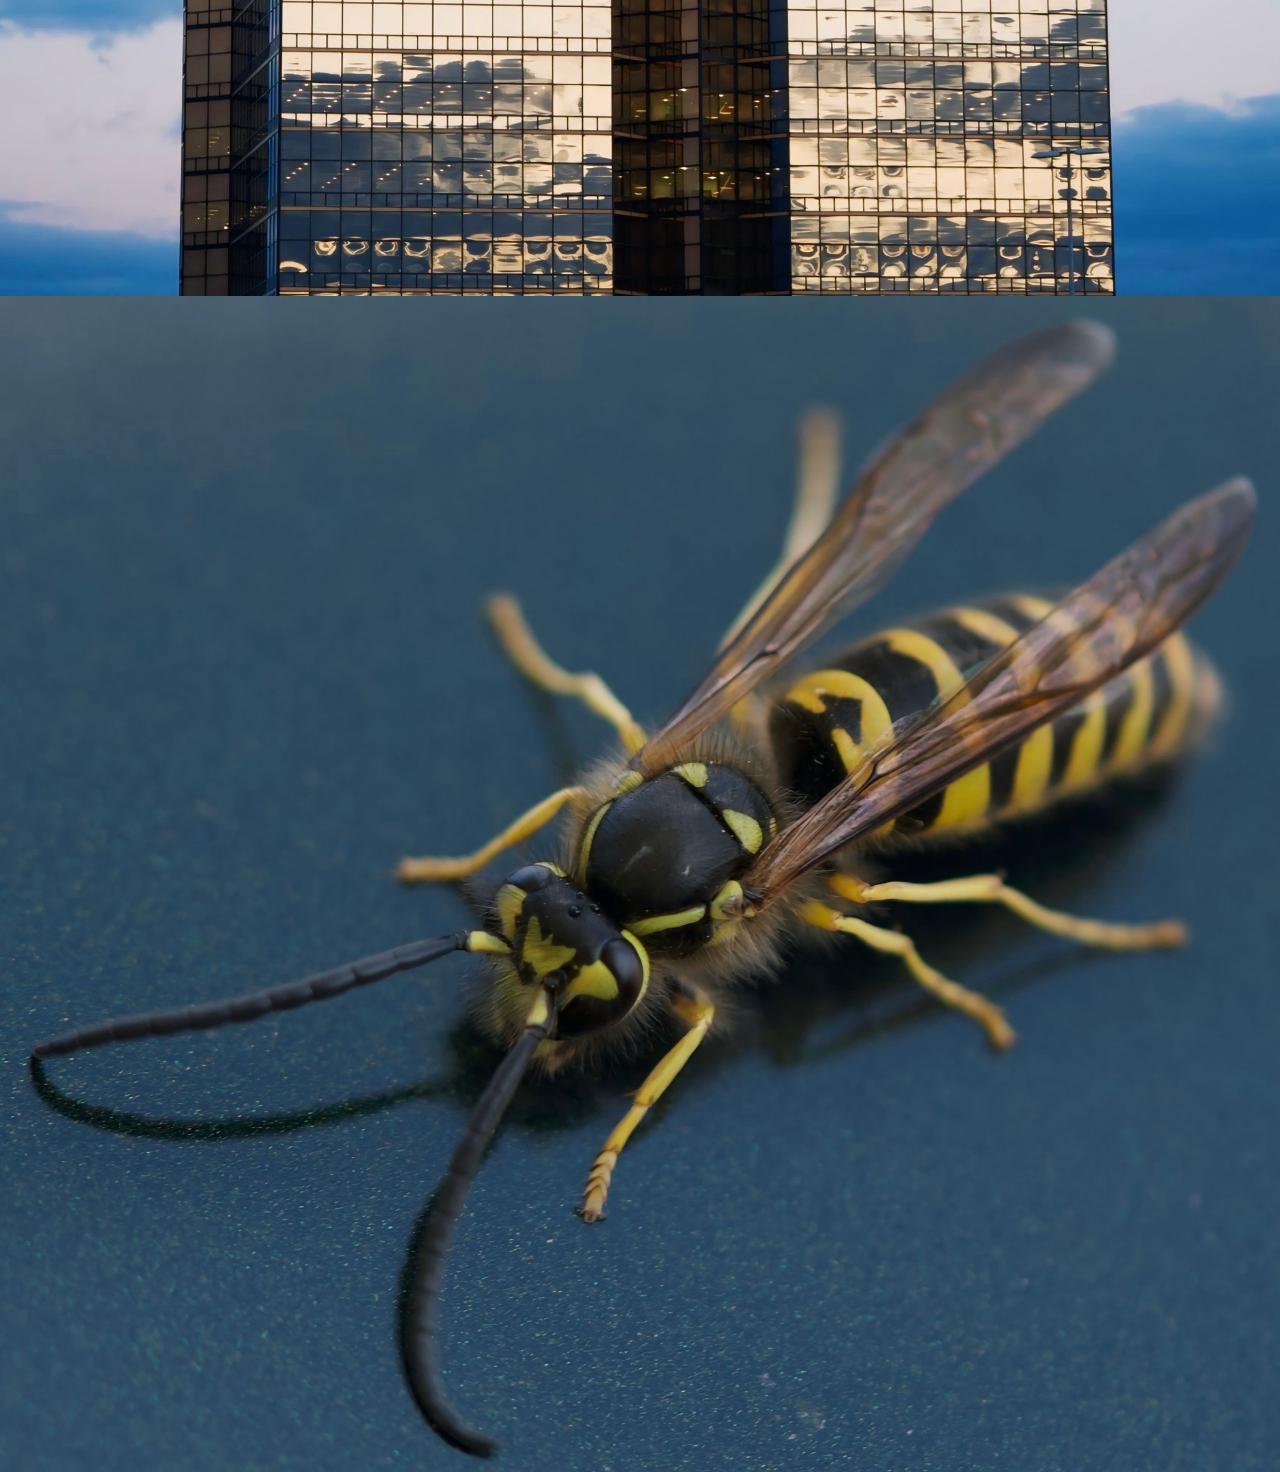
==== commit 06a17e5f: "Add files via upload" ====
--- a/index.html
+++ b/index.html
@@ -2,7 +2,7 @@
 <html lang="en">
 <head>
   <meta charset="UTF-8">
-  <title>Abe's Photo Gallery</title>
+  <title>Gallery | Abe Walters</title>
   <link rel="stylesheet" href="styles.css">
 </head>
 <body>
--- a/styles.css
+++ b/styles.css
@@ -44,7 +44,7 @@
   font-size: 3rem;
   letter-spacing: 0.08em;
   text-transform: uppercase;
-  text-shadow: 0 2px 8px rgba(0, 0, 0, 0.35);
+  text-shadow: 0 2px 8px rgba(0, 0, 0, 0.95);
 }
 
 .hero-overlay p {
@@ -52,7 +52,7 @@
   font-size: 1rem;
   letter-spacing: 0.08em;
   text-transform: uppercase;
-  text-shadow: 0 2px 8px rgba(0, 0, 0, 0.35);
+  text-shadow: 0 2px 8px rgba(0, 0, 0, 0.95);
 }
 
 /* GALLERY */
@@ -161,10 +161,7 @@
   transition: width 0.35s cubic-bezier(0.4, 0, 0.2, 1);
 }
 
-.nav-links a:hover::after {
-  width: 100%;
-}
-
+.nav-links a:hover::after,
 .nav-links a.active::after {
   width: 100%;
 }
@@ -174,13 +171,38 @@
 }
 
 /* COLLECTIONS PAGE */
+.collections-hero {
+  padding: 140px 40px 60px;
+  text-align: center;
+}
+
+.collections-hero h1 {
+  margin: 0;
+  font-size: 3rem;
+  letter-spacing: 0.08em;
+  text-transform: uppercase;
+}
+
+.collections-hero p {
+  margin-top: 14px;
+  font-size: 0.95rem;
+  letter-spacing: 0.08em;
+  text-transform: uppercase;
+  opacity: 0.75;
+  text-shadow: 0 2px 8px rgba(0, 0, 0, 0.35);
+}
+
+.collections-page {
+  padding: 0 40px 40px;
+}
+
+/* Optional older collection card layout */
 .collections {
   padding: 100px 40px 40px;
   margin-top: 0;
   text-align: center;
 }
 
-/* OPTIONAL older collection card layout */
 .collection-card {
   position: relative;
   width: 100%;
@@ -237,7 +259,7 @@
   display: grid;
   grid-template-columns: repeat(4, 1fr);
   gap: 12px;
-  padding: 100px 40px 40px;
+  padding: 0;
 }
 
 /* BASE ITEM */
@@ -245,6 +267,9 @@
   position: relative;
   overflow: hidden;
   cursor: pointer;
+  text-decoration: none;
+  color: inherit;
+  background: #111;
 }
 
 /* COLLECTION PREVIEW IMAGE */
@@ -259,16 +284,16 @@
 /* SIZE VARIATIONS */
 .item.tall {
   grid-row: span 2;
-  height: 600px;
+  height: 680px;
 }
 
 .item.wide {
   grid-column: span 2;
-  height: 280px;
+  height: 320px;
 }
 
 .item:not(.tall):not(.wide) {
-  height: 280px;
+  height: 320px;
 }
 
 /* HOVER OVERLAY */
@@ -278,9 +303,9 @@
   display: flex;
   justify-content: center;
   align-items: center;
-  background: rgba(230, 220, 200, 0.25);
-  opacity: 0;
-  transition: opacity 0.4s ease;
+  background: rgba(230, 220, 200, 0.18);
+  opacity: 0;
+  transition: opacity 0.35s ease;
 }
 
 .item:hover .hover-overlay {
@@ -298,4 +323,70 @@
 /* COLLECTION HOVER EFFECT */
 .item:hover img {
   filter: blur(4px);
+  transform: scale(1.02);
+}
+
+/* RESPONSIVE */
+@media (max-width: 1100px) {
+  .masonry {
+    grid-template-columns: repeat(2, 1fr);
+  }
+
+  .item.tall,
+  .item.wide,
+  .item:not(.tall):not(.wide) {
+    grid-column: span 1;
+    grid-row: span 1;
+    height: 420px;
+  }
+
+  .collections-hero {
+    padding: 130px 30px 50px;
+  }
+
+  .collections-page {
+    padding: 0 30px 30px;
+  }
+}
+
+@media (max-width: 700px) {
+  .nav-links {
+    gap: 24px;
+  }
+
+  .nav-links a {
+    font-size: 0.8rem;
+    letter-spacing: 1.5px;
+  }
+
+  .collections-hero {
+    padding: 120px 20px 40px;
+  }
+
+  .collections-hero h1 {
+    font-size: 2.2rem;
+  }
+
+  .collections-hero p {
+    font-size: 0.8rem;
+  }
+
+  .collections-page {
+    padding: 0 20px 20px;
+  }
+
+  .masonry {
+    grid-template-columns: 1fr;
+    gap: 10px;
+  }
+
+  .item.tall,
+  .item.wide,
+  .item:not(.tall):not(.wide) {
+    height: 320px;
+  }
+
+  .hover-overlay h2 {
+    font-size: 1.4rem;
+  }
 }
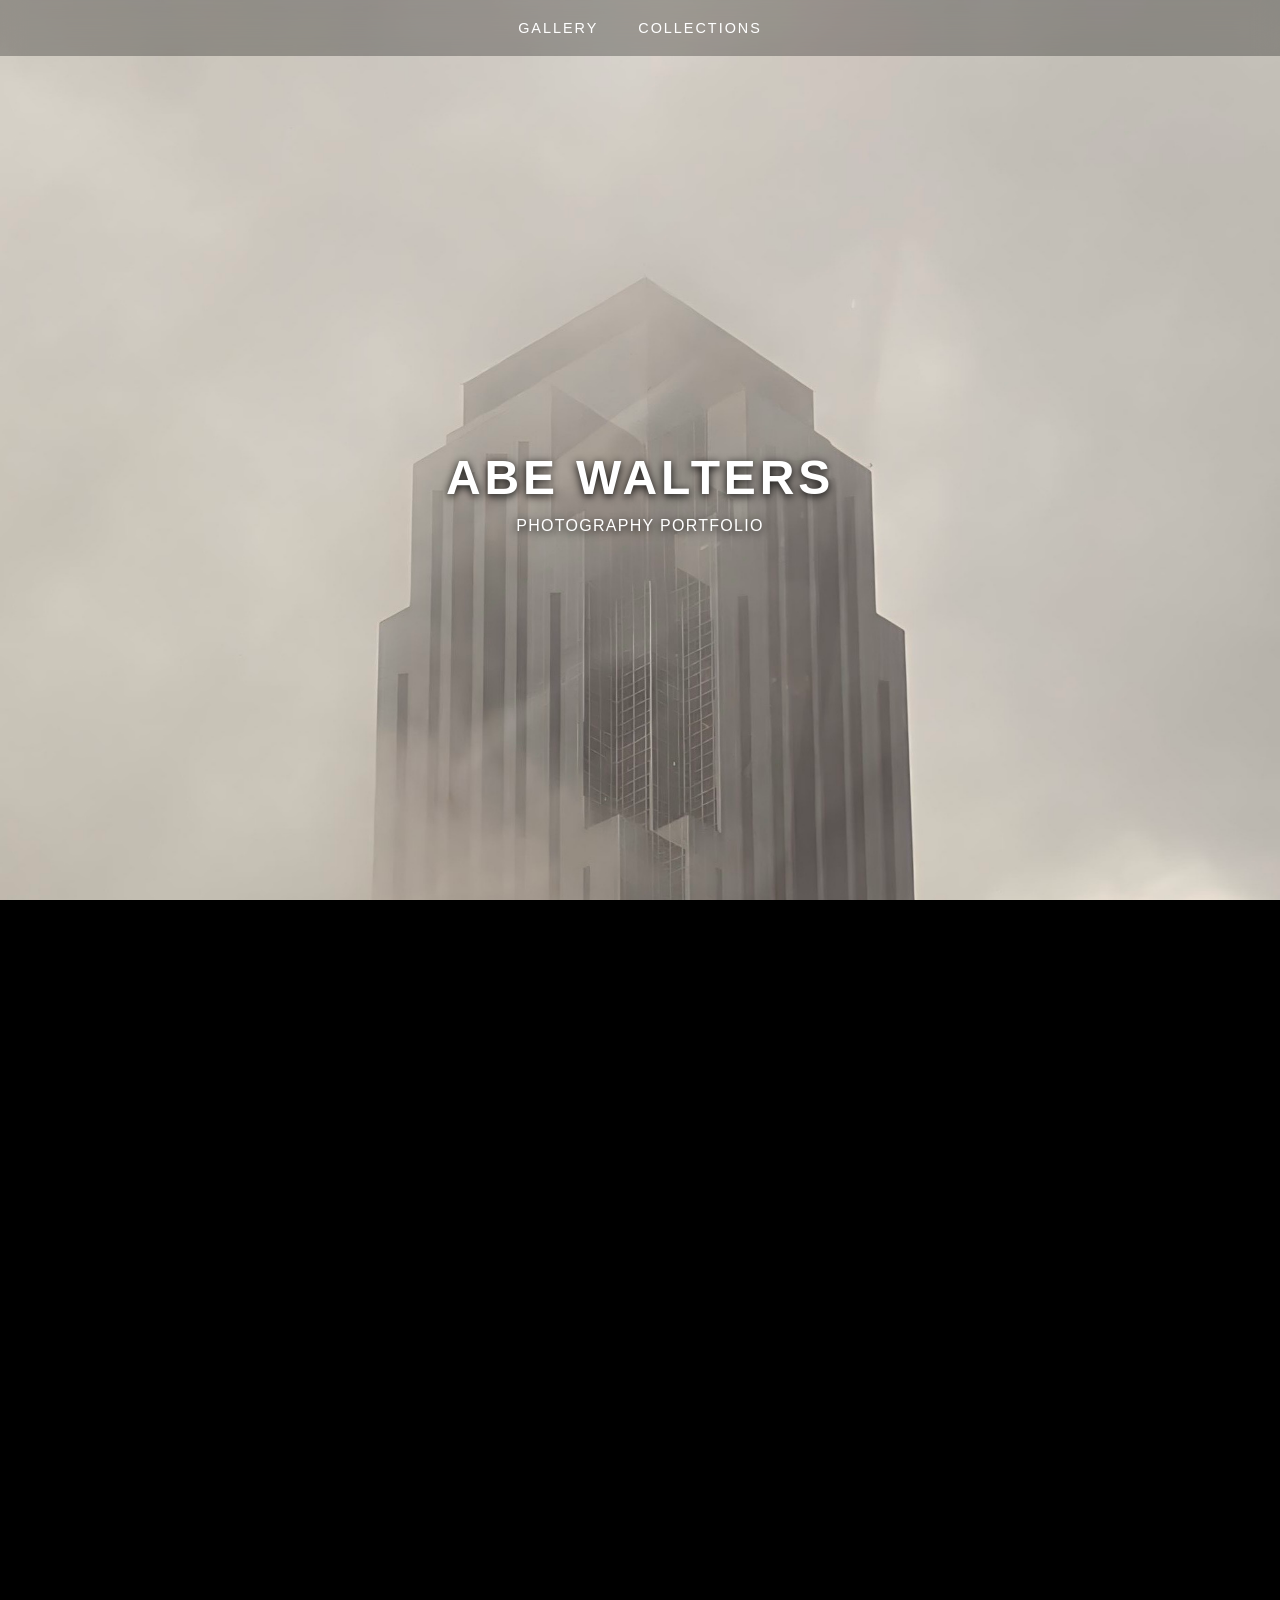
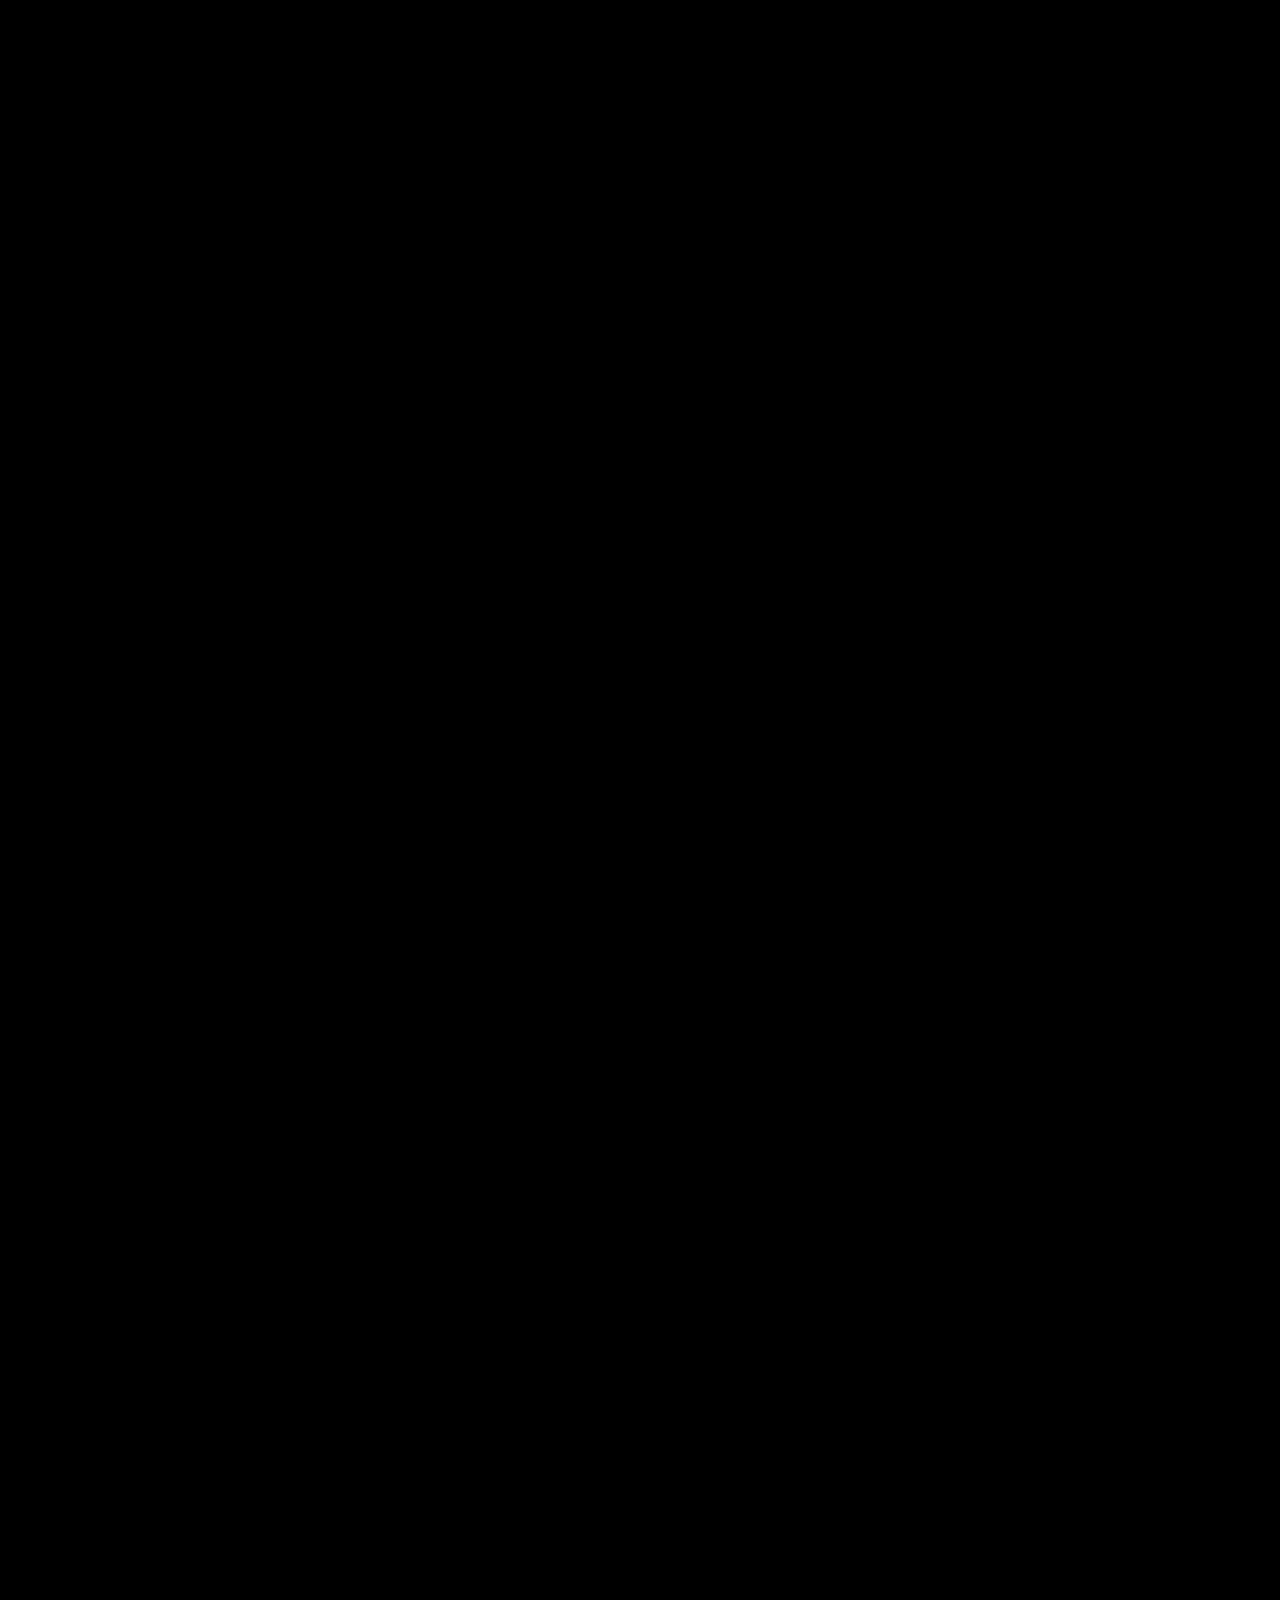
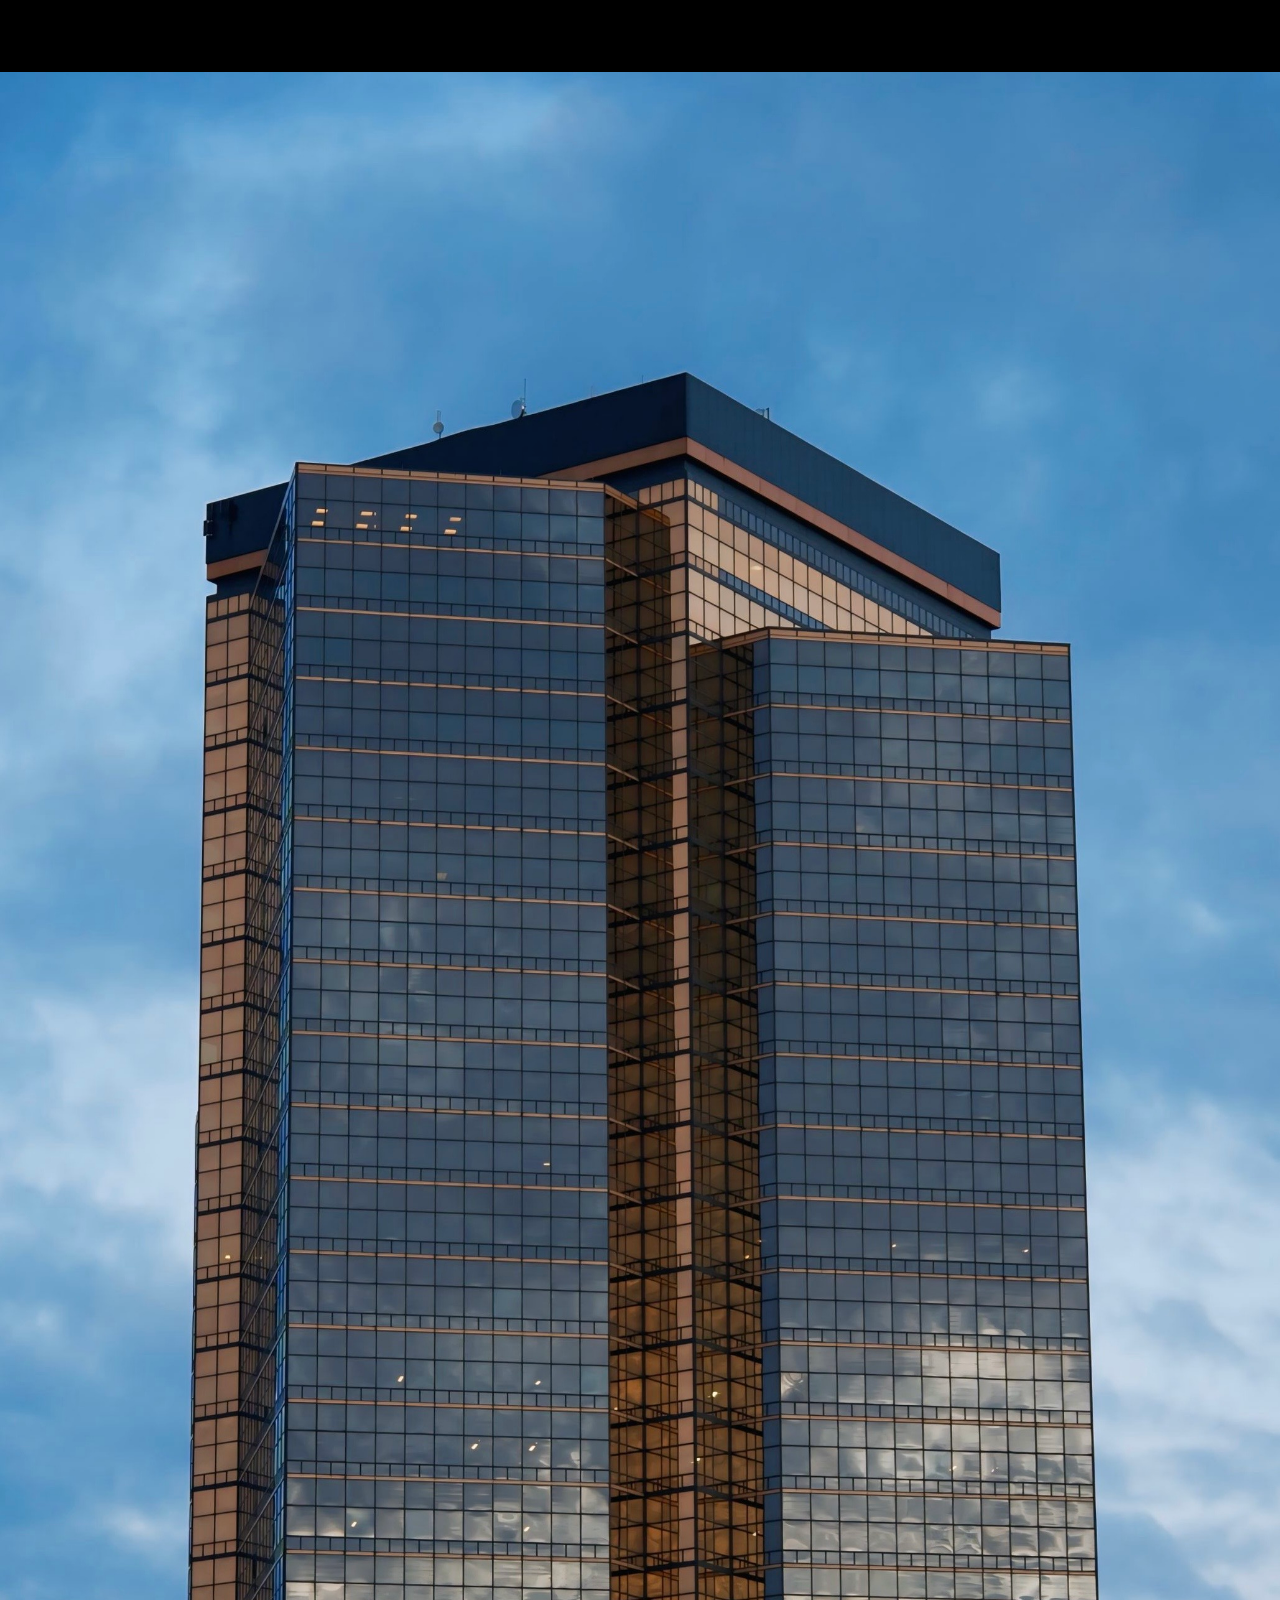
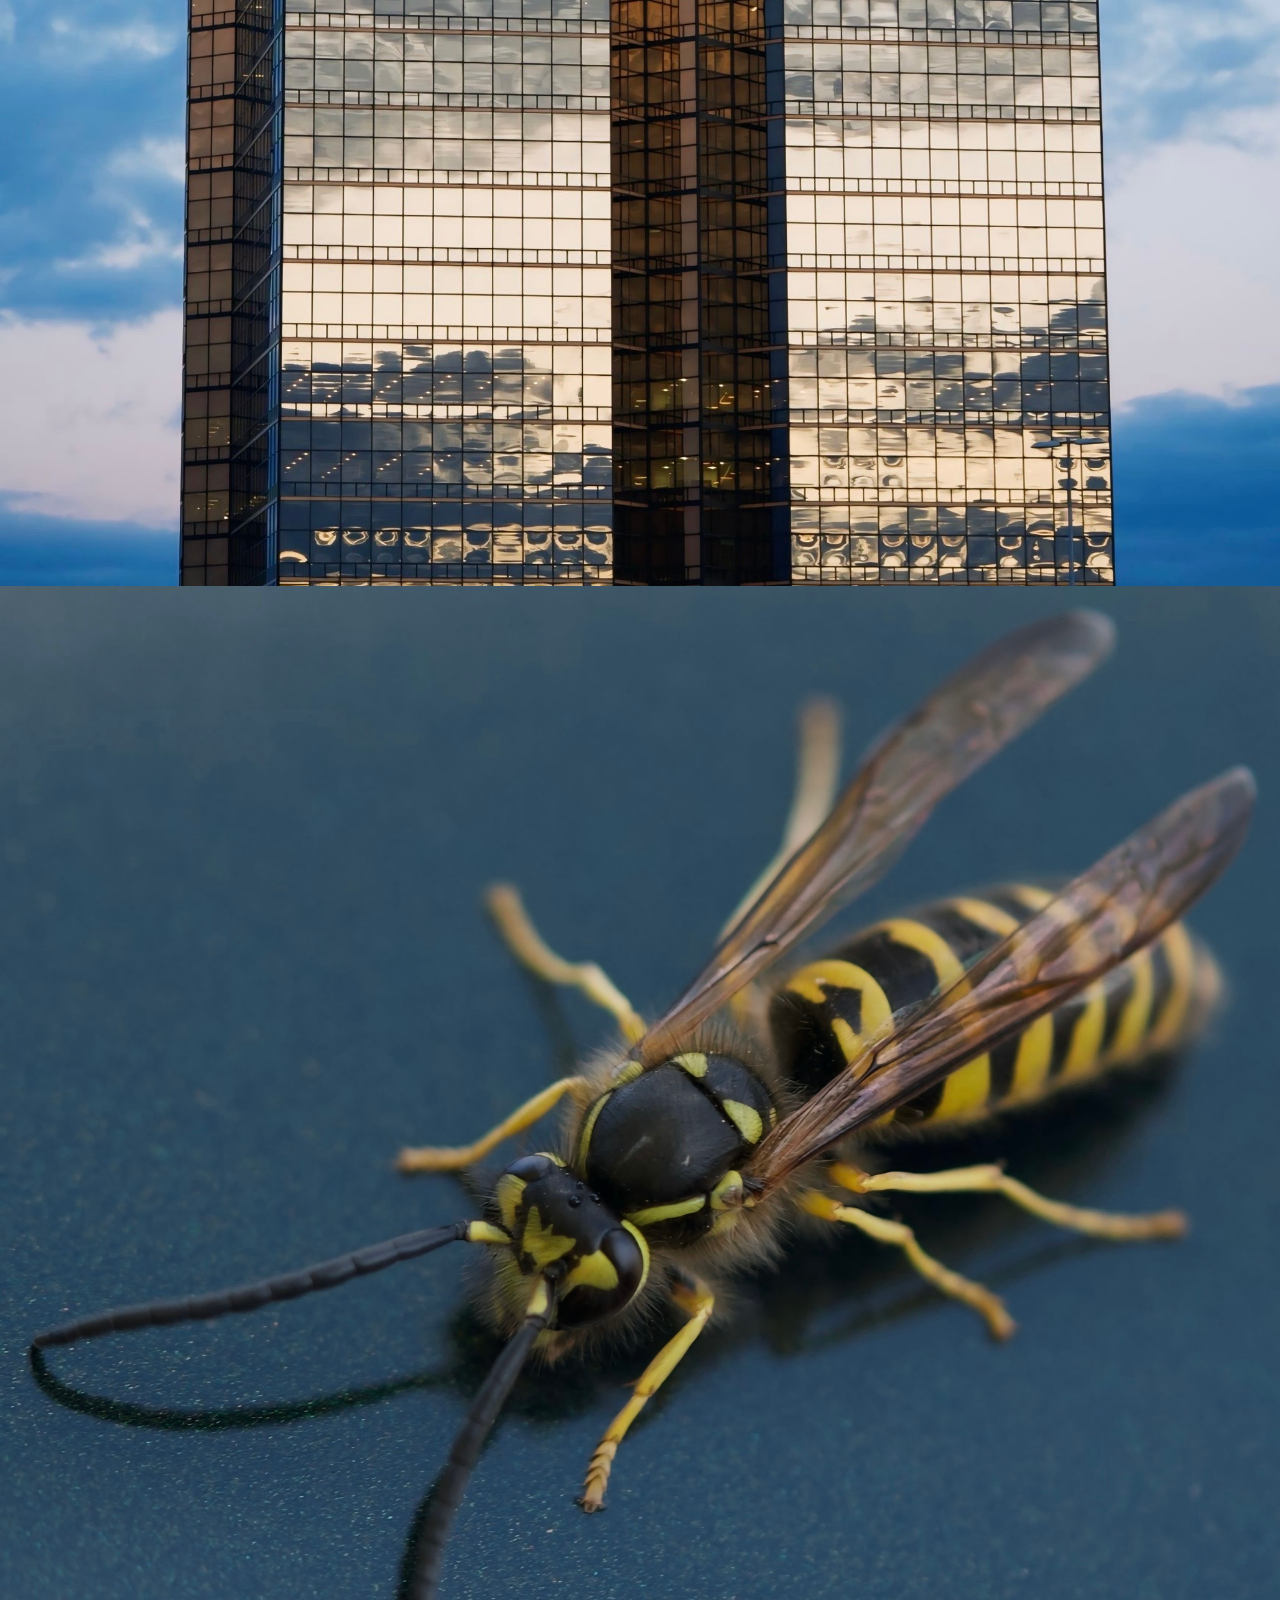
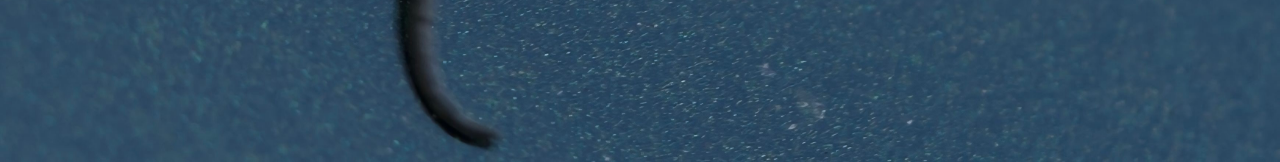
==== commit d8c6aa08: "Add files via upload" ====
--- a/index.html
+++ b/index.html
@@ -19,7 +19,9 @@
 
   <div class="hero-scroll-section">
     <div class="hero-sticky-frame">
-      <img src="photo1.jpeg" alt="Featured photograph" onclick="openLightbox(this.src)">
+      <div class="hero-img">
+        <img src="photo1.jpeg" alt="Featured photograph" onclick="openLightbox(this.src)">
+      </div>
       <div class="hero-overlay">
         <h1>Abe Walters</h1>
         <p>Photography Portfolio</p>
--- a/styles.css
+++ b/styles.css
@@ -8,28 +8,59 @@
 /* HERO */
 .hero-scroll-section {
   position: relative;
+  min-height: 100vh;
+  width: 100%;
 }
 
 .hero-sticky-frame {
   position: sticky;
   top: 0;
   width: 100%;
+  height: 100vh;
   overflow: hidden;
 }
 
-.hero-sticky-frame img {
+.hero-img {
+  position: absolute;
+  inset: 0;
+  width: 100%;
+  height: 100%;
+  overflow: hidden;
+}
+
+.hero-img img {
+  position: absolute;
+  top: 0;
+  left: 50%;
   width: 100%;
   height: auto;
+  min-width: 100%;
+  min-height: 100vh;
+  transform: translateX(-50%);
+  object-fit: cover;
+  object-position: center top;
+  transition: transform 0s;
   display: block;
   cursor: pointer;
-  margin-top: -240px;
-}
+  image-rendering: auto;
+  will-change: transform;
+}
+
+@media (max-width: 900px) {
+  .hero-img img {
+    object-fit: contain;
+    object-position: center top;
+    min-height: 100vh;
+    max-height: none;
+  }
+}
+
 
 /* HERO TEXT */
 .hero-overlay {
   position: absolute;
-  top: 15%;
-  left: 50%;
+  top: 50vh;
+  left: 50vw;
   transform: translateX(-50%) translateY(0);
   text-align: center;
   color: white;
@@ -170,149 +201,59 @@
   opacity: 0.6;
 }
 
-/* COLLECTIONS PAGE */
-.collections-hero {
-  padding: 140px 40px 60px;
-  text-align: center;
-}
-
-.collections-hero h1 {
-  margin: 0;
-  font-size: 3rem;
-  letter-spacing: 0.08em;
-  text-transform: uppercase;
-}
-
-.collections-hero p {
-  margin-top: 14px;
-  font-size: 0.95rem;
-  letter-spacing: 0.08em;
-  text-transform: uppercase;
-  opacity: 0.75;
-  text-shadow: 0 2px 8px rgba(0, 0, 0, 0.35);
-}
-
-.collections-page {
-  padding: 0 40px 40px;
-}
-
-/* Optional older collection card layout */
-.collections {
-  padding: 100px 40px 40px;
-  margin-top: 0;
-  text-align: center;
-}
-
-.collection-card {
-  position: relative;
-  width: 100%;
-  height: 60vh;
+/* COLLECTIONS: NEW DIRECTION */
+.collections-alt {
+  width: 100%;
+  padding: 90px 20px 20px;
+  box-sizing: border-box;
+}
+
+.collection-pair {
+  display: grid;
+  grid-template-columns: 1fr 1fr;
+  gap: 14px;
+  margin-bottom: 14px;
+}
+
+.collection-feature {
+  position: relative;
+  display: block;
   overflow: hidden;
-  cursor: pointer;
-  opacity: 0;
-  transform: translateY(40px);
-  animation: fadeIn 1s forwards;
-}
-
-.collection-card:nth-child(2) {
-  animation-delay: 0.2s;
-}
-
-.collection-card:nth-child(3) {
-  animation-delay: 0.4s;
-}
-
-@keyframes fadeIn {
-  to {
-    opacity: 1;
-    transform: translateY(0);
-  }
-}
-
-.collection-card img {
-  width: 100%;
-  height: 100%;
-  object-fit: cover;
-  transition: transform 0.6s ease;
-}
-
-.collection-card .overlay {
-  position: absolute;
-  inset: 0;
-  background: rgba(0, 0, 0, 0.35);
-  display: flex;
-  justify-content: center;
-  align-items: center;
-}
-
-.collection-card h1 {
-  font-size: 2.5rem;
-  letter-spacing: 2px;
-}
-
-.collection-card:hover img {
-  transform: scale(1.05);
-}
-
-/* MASONRY GRID */
-.masonry {
-  display: grid;
-  grid-template-columns: repeat(4, 1fr);
-  gap: 12px;
-  padding: 0;
-}
-
-/* BASE ITEM */
-.item {
-  position: relative;
-  overflow: hidden;
-  cursor: pointer;
   text-decoration: none;
-  color: inherit;
-  background: #111;
-}
-
-/* COLLECTION PREVIEW IMAGE */
-.item img {
+  color: white;
+  background: #0f0f0f;
+}
+
+.collection-large {
+  width: 100%;
+  height: 78vh;
+  margin-bottom: 14px;
+}
+
+.collection-medium {
+  height: 56vh;
+}
+
+.collection-feature img {
   width: 100%;
   height: 100%;
   object-fit: cover;
   display: block;
-  transition: transform 0.4s ease, filter 0.4s ease;
-}
-
-/* SIZE VARIATIONS */
-.item.tall {
-  grid-row: span 2;
-  height: 680px;
-}
-
-.item.wide {
-  grid-column: span 2;
-  height: 320px;
-}
-
-.item:not(.tall):not(.wide) {
-  height: 320px;
-}
-
-/* HOVER OVERLAY */
-.hover-overlay {
+  transition: transform 0.45s ease, filter 0.45s ease;
+}
+
+.collection-label {
   position: absolute;
   inset: 0;
   display: flex;
+  align-items: center;
   justify-content: center;
-  align-items: center;
-  background: rgba(230, 220, 200, 0.18);
+  background: rgba(230, 220, 200, 0.16);
   opacity: 0;
   transition: opacity 0.35s ease;
 }
 
-.item:hover .hover-overlay {
-  opacity: 1;
-}
-
-.hover-overlay h2 {
+.collection-label span {
   color: white;
   font-size: 2rem;
   letter-spacing: 3px;
@@ -320,32 +261,37 @@
   text-shadow: 0 2px 8px rgba(0, 0, 0, 0.35);
 }
 
-/* COLLECTION HOVER EFFECT */
-.item:hover img {
+.collection-feature:hover .collection-label {
+  opacity: 1;
+}
+
+.collection-feature:hover img {
   filter: blur(4px);
-  transform: scale(1.02);
 }
 
 /* RESPONSIVE */
-@media (max-width: 1100px) {
-  .masonry {
-    grid-template-columns: repeat(2, 1fr);
-  }
-
-  .item.tall,
-  .item.wide,
-  .item:not(.tall):not(.wide) {
-    grid-column: span 1;
-    grid-row: span 1;
-    height: 420px;
-  }
-
-  .collections-hero {
-    padding: 130px 30px 50px;
-  }
-
-  .collections-page {
-    padding: 0 30px 30px;
+@media (max-width: 900px) {
+  .collections-alt {
+    padding: 85px 14px 14px;
+  }
+
+  .collection-pair {
+    grid-template-columns: 1fr;
+    gap: 10px;
+    margin-bottom: 10px;
+  }
+
+  .collection-large {
+    height: 58vh;
+    margin-bottom: 10px;
+  }
+
+  .collection-medium {
+    height: 42vh;
+  }
+
+  .collection-label span {
+    font-size: 1.5rem;
   }
 }
 
@@ -359,34 +305,20 @@
     letter-spacing: 1.5px;
   }
 
-  .collections-hero {
-    padding: 120px 20px 40px;
-  }
-
-  .collections-hero h1 {
-    font-size: 2.2rem;
-  }
-
-  .collections-hero p {
-    font-size: 0.8rem;
-  }
-
-  .collections-page {
-    padding: 0 20px 20px;
-  }
-
-  .masonry {
-    grid-template-columns: 1fr;
-    gap: 10px;
-  }
-
-  .item.tall,
-  .item.wide,
-  .item:not(.tall):not(.wide) {
-    height: 320px;
-  }
-
-  .hover-overlay h2 {
-    font-size: 1.4rem;
+  .collections-alt {
+    padding: 80px 10px 10px;
+  }
+
+  .collection-large {
+    height: 44vh;
+  }
+
+  .collection-medium {
+    height: 34vh;
+  }
+
+  .collection-label span {
+    font-size: 1.15rem;
+    letter-spacing: 0.14em;
   }
 }
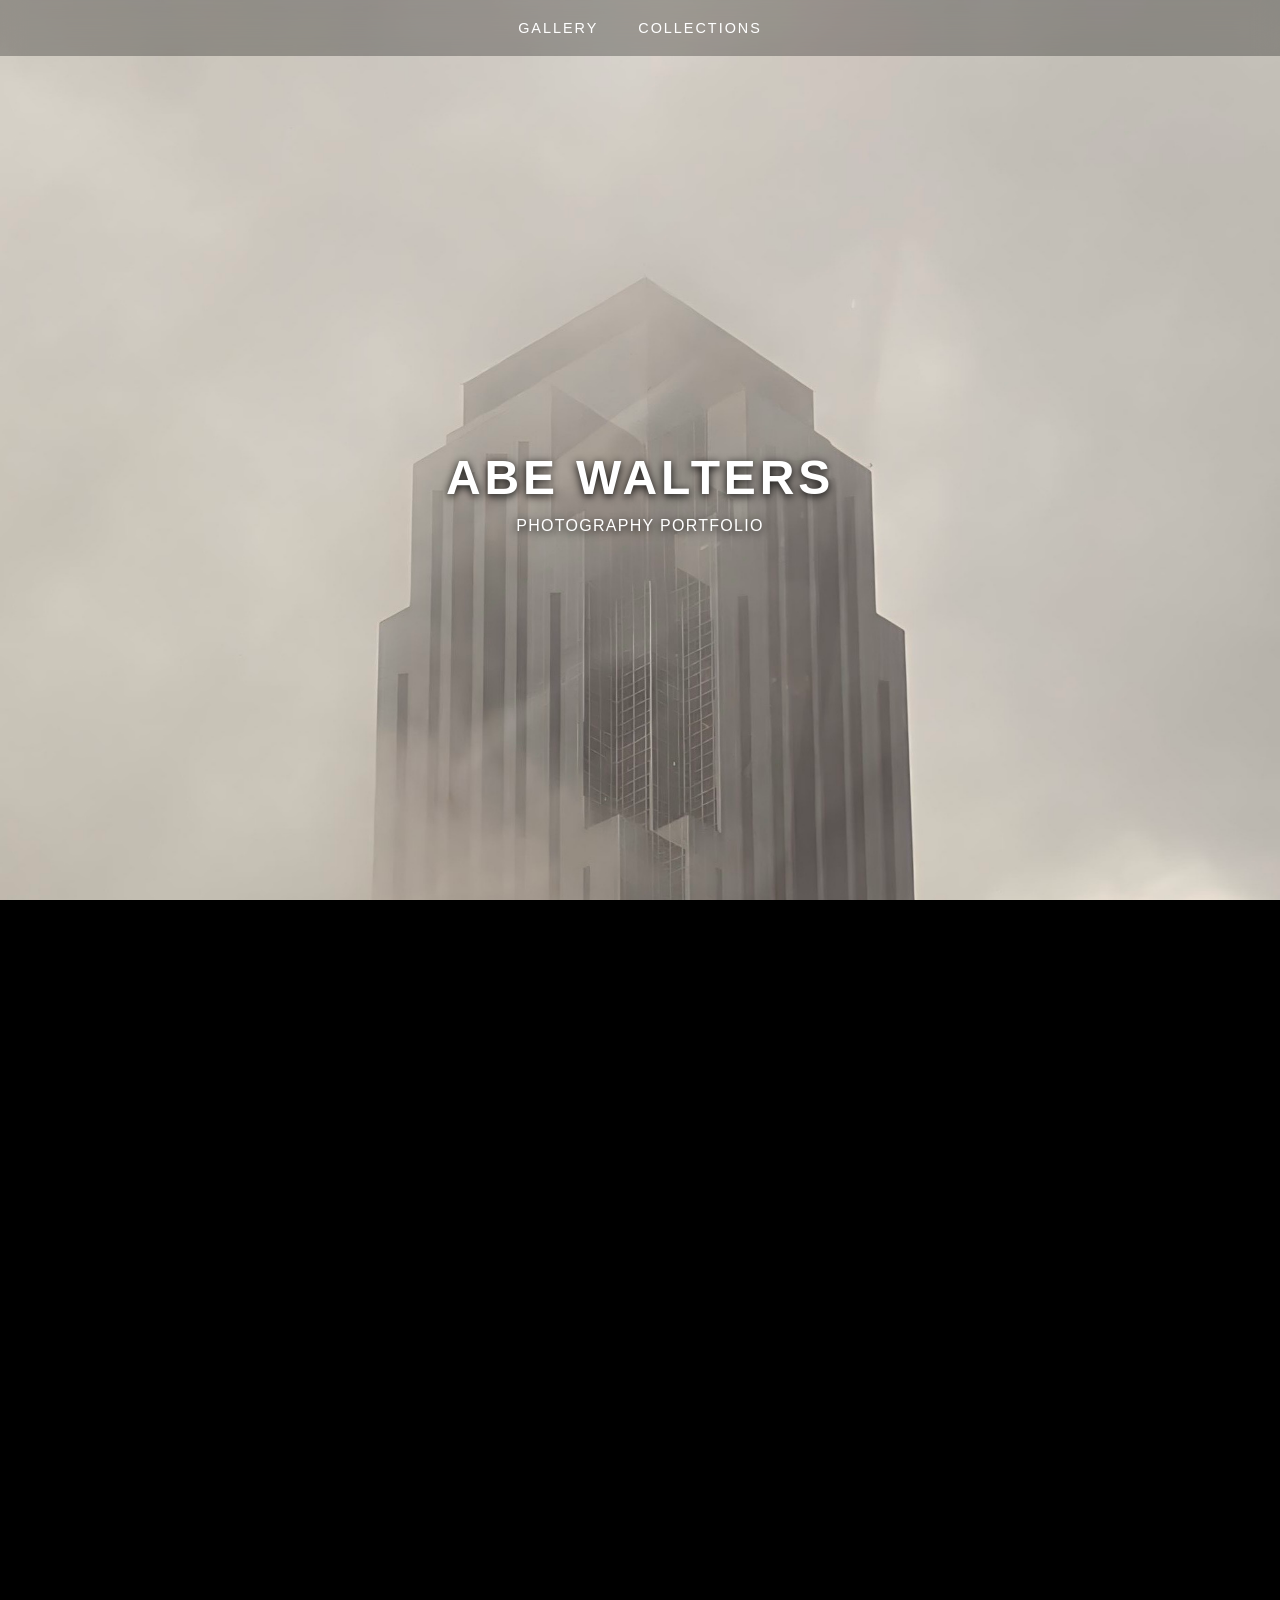
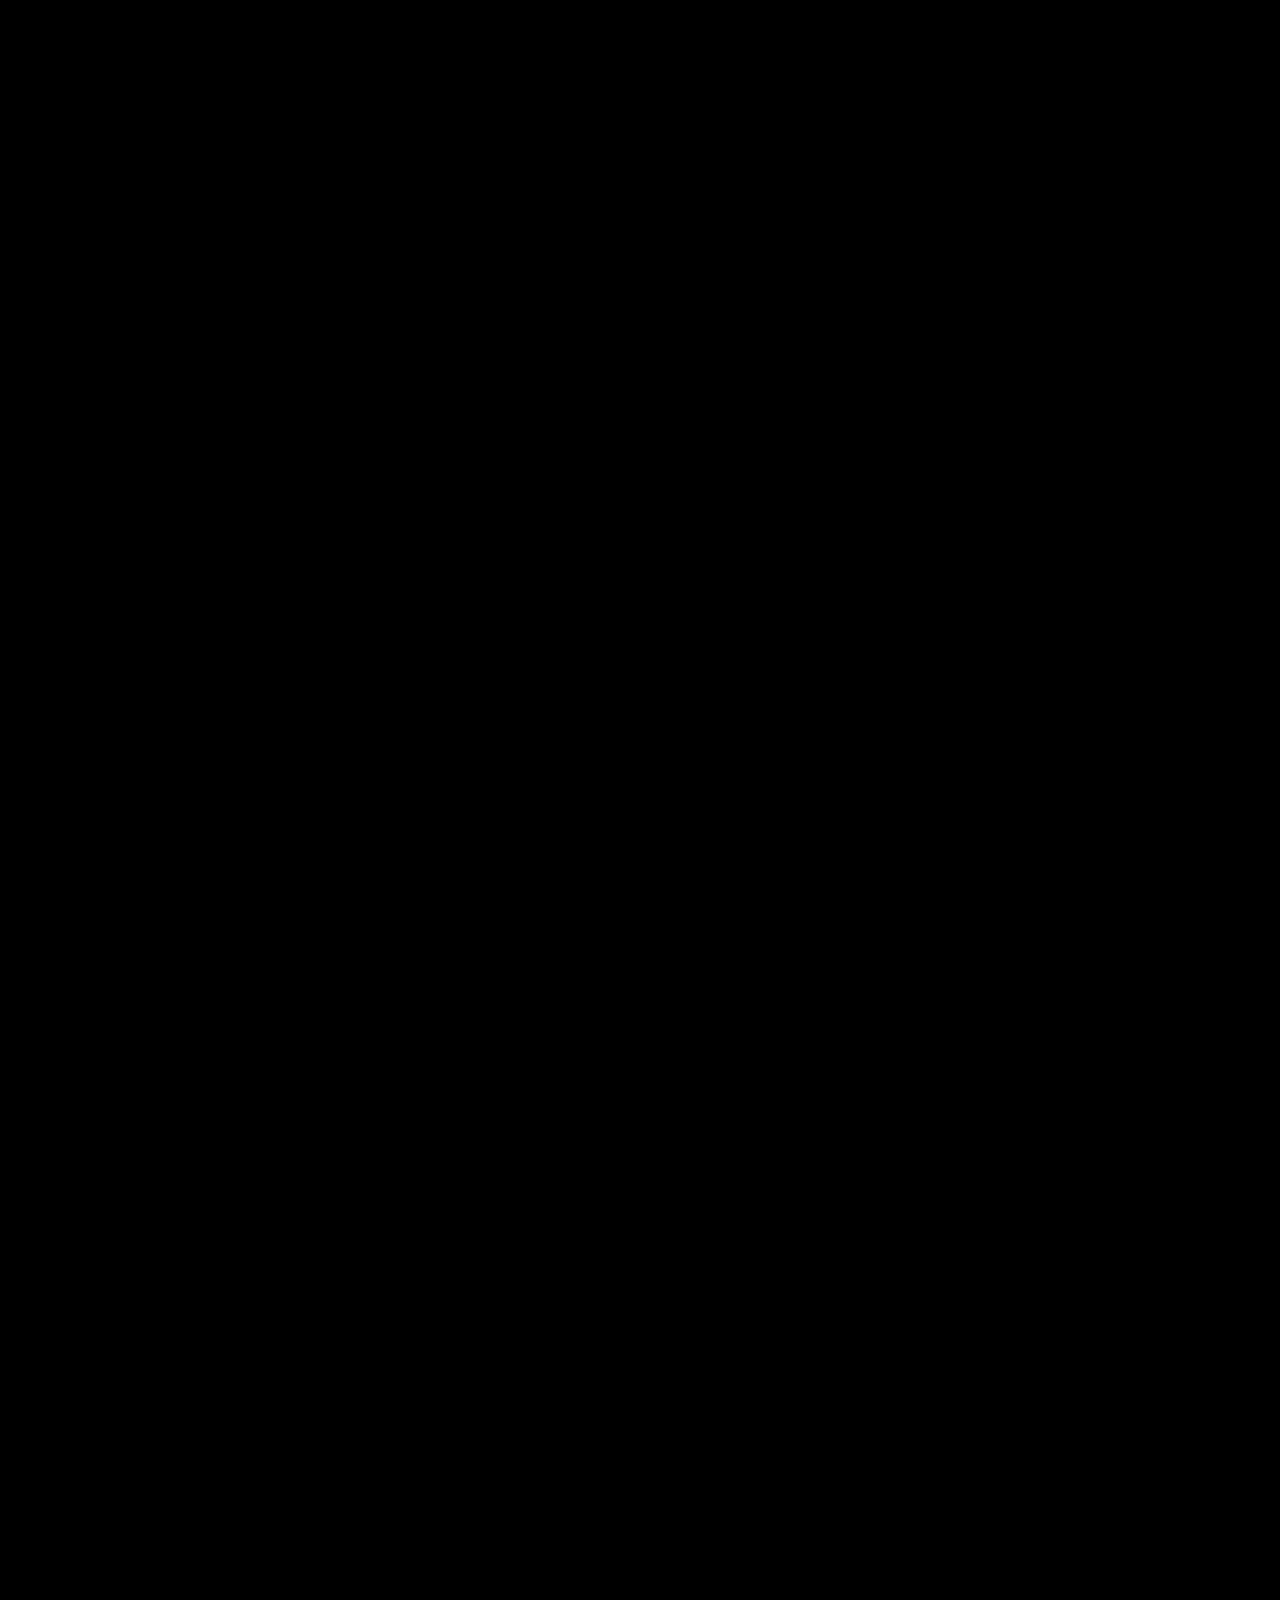
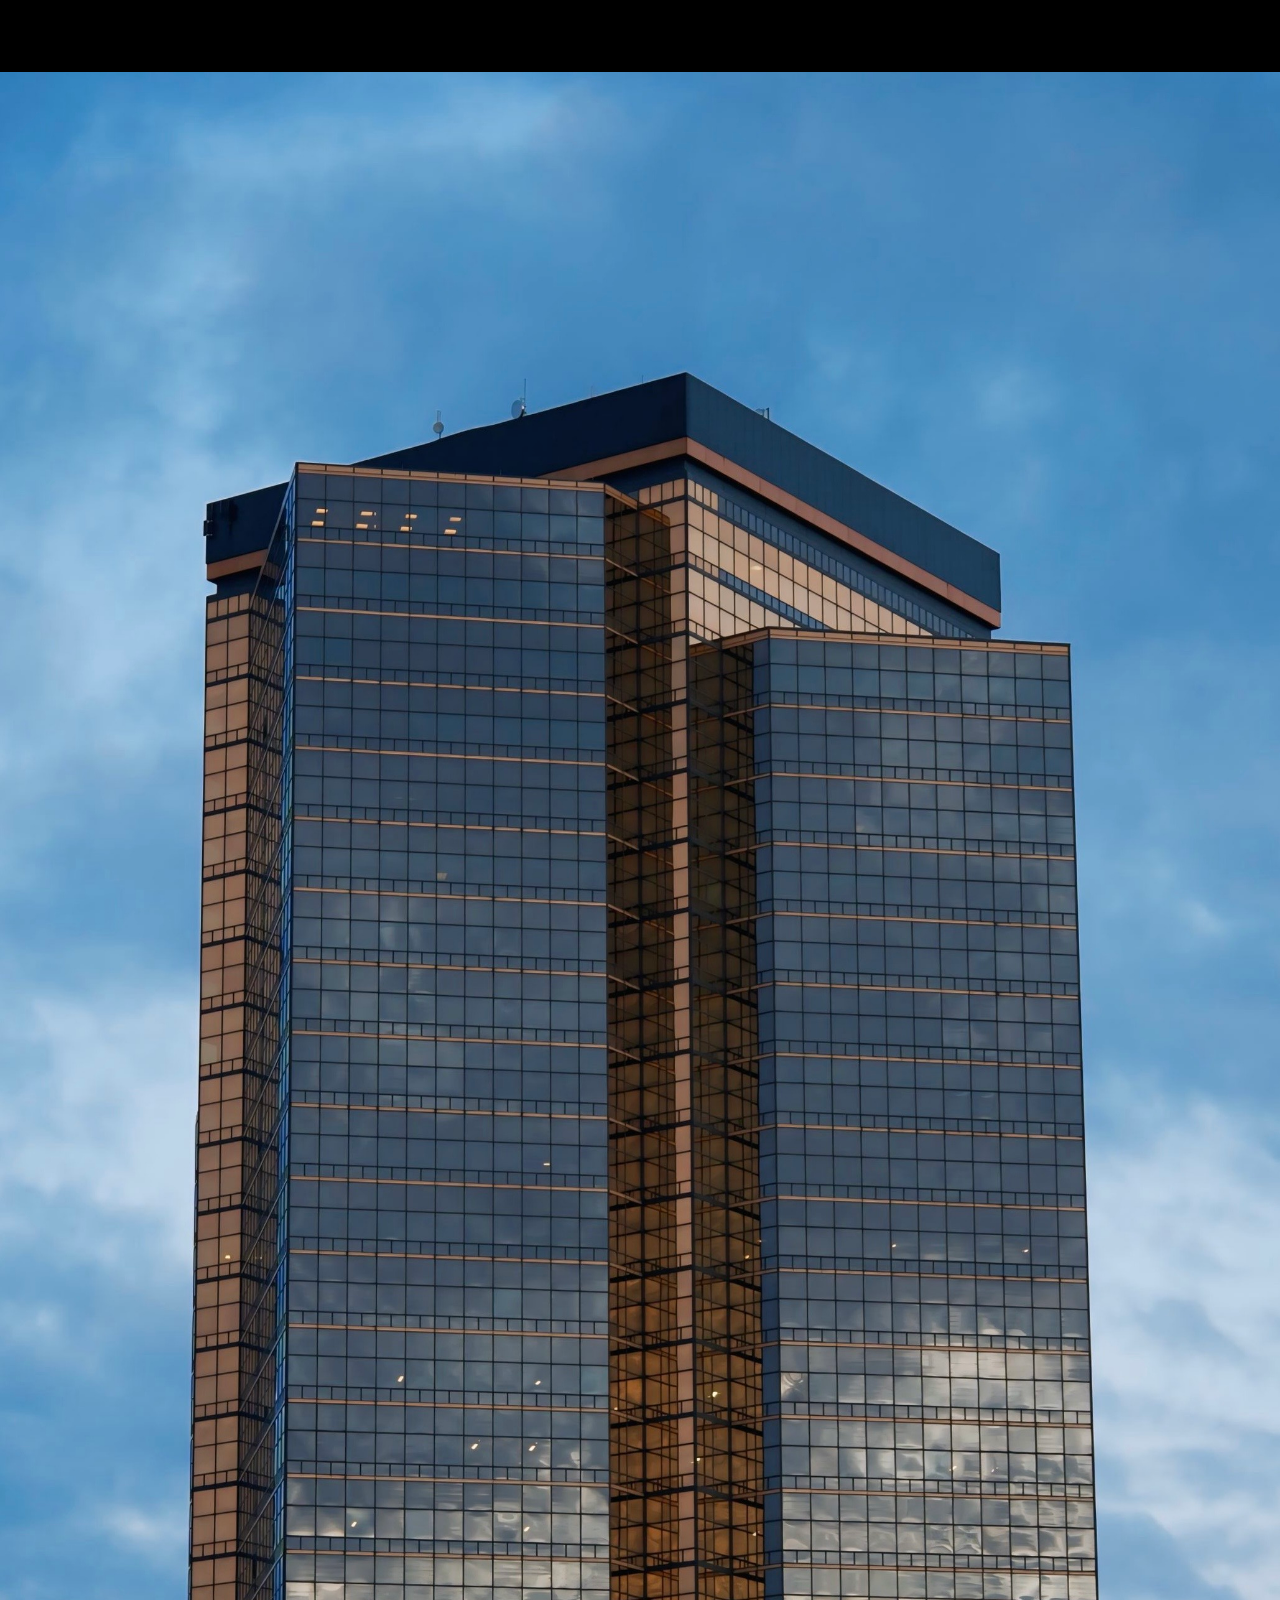
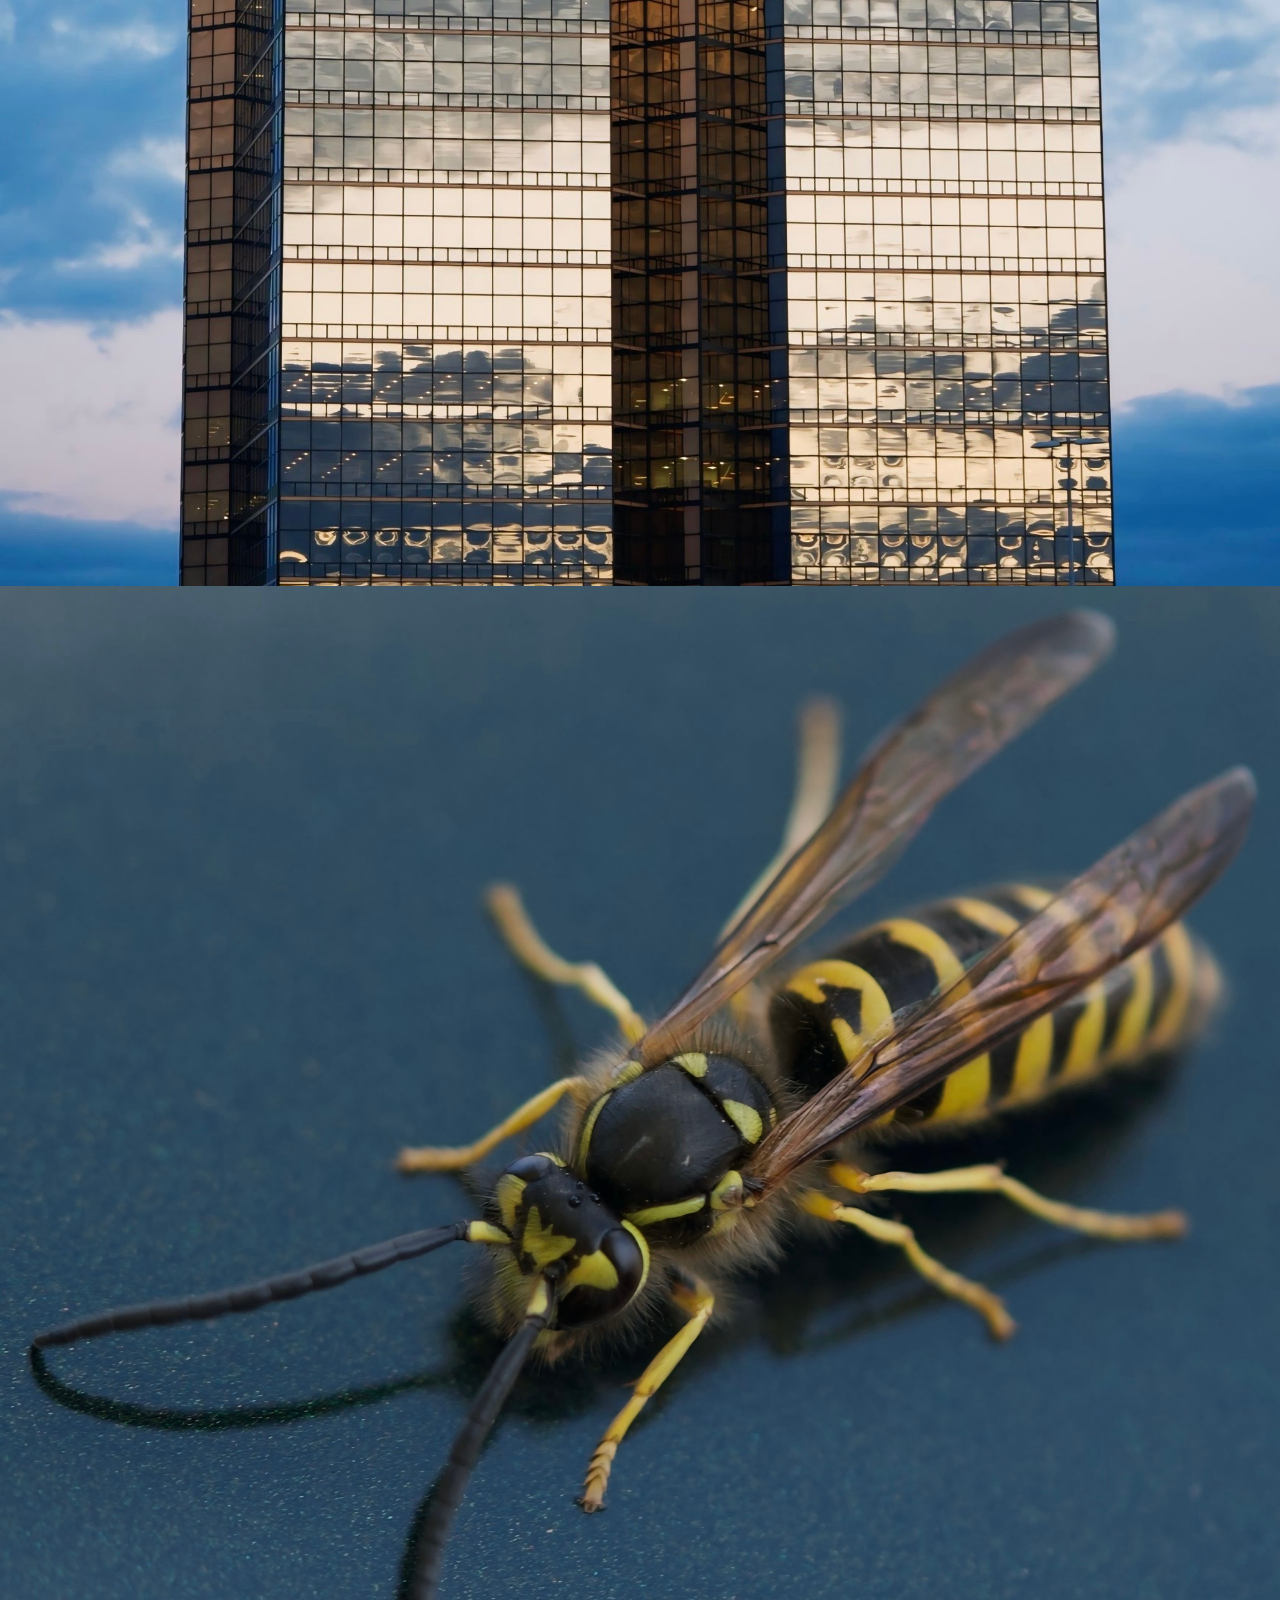
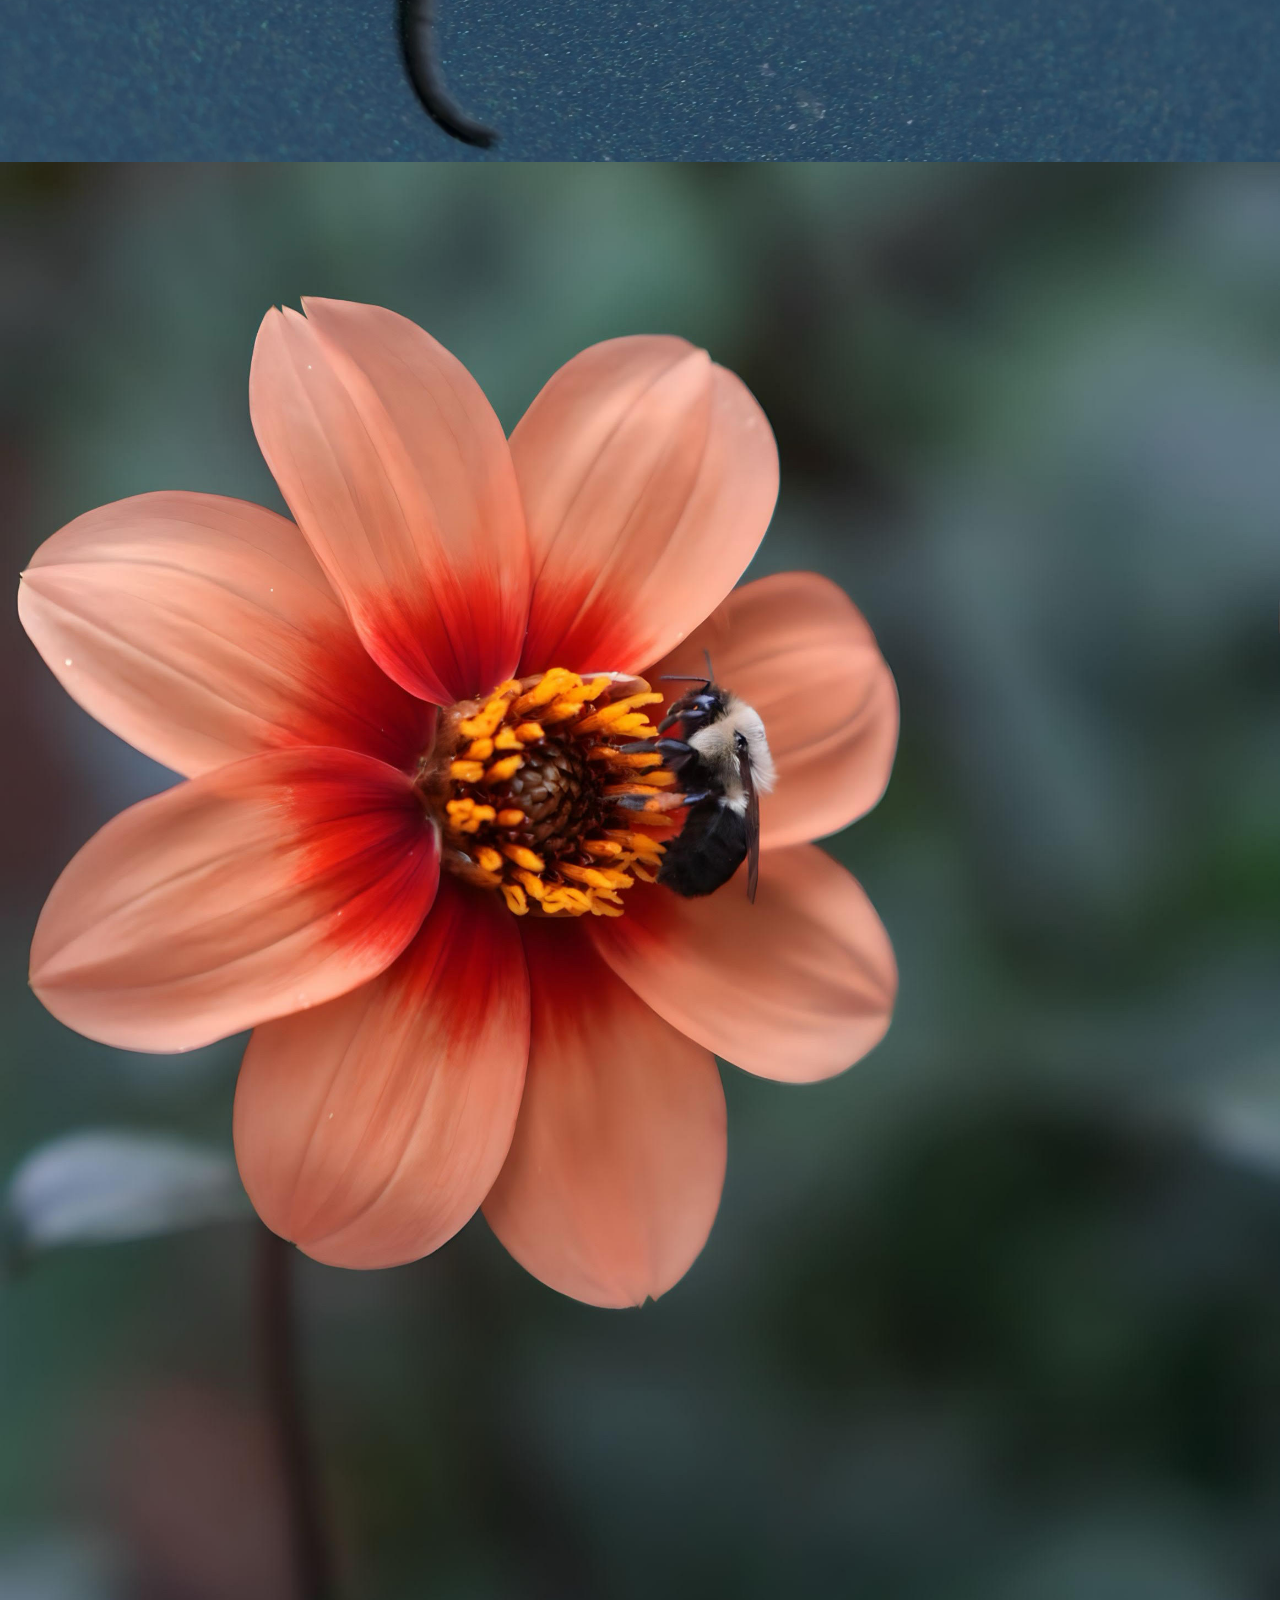
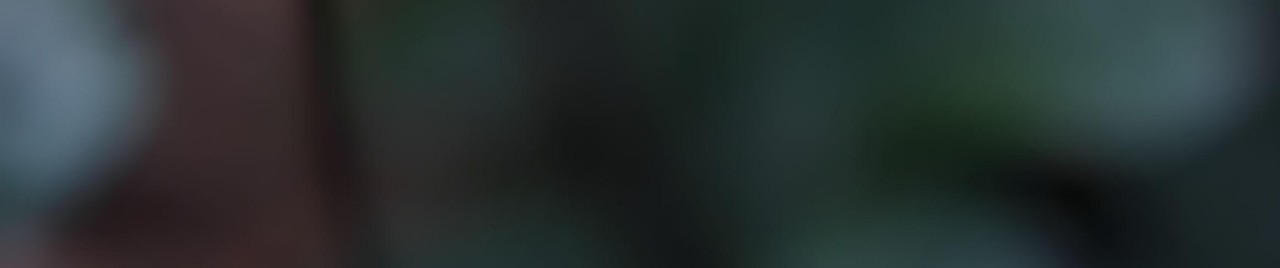
==== commit 5fba6407: "Adding photo 4" ====
--- a/index.html
+++ b/index.html
@@ -6,7 +6,8 @@
   <link rel="stylesheet" href="styles.css">
 </head>
 <body>
-
+  <!-- TEST -->
+  <!-- HELLO -->
   <!--NAVIGATION-->
   <nav class="navbar">
   <div class="nav-links">
@@ -14,7 +15,6 @@
     <a href="collections.html">Collections</a>
   </div>
 </nav>
-
 <section class="gallery">
 
   <div class="hero-scroll-section">
@@ -31,6 +31,7 @@
 
   <img src="photo2.jpg" alt="Photograph 2" onclick="openLightbox(this.src)">
   <img src="photo3.jpg" alt="Photograph 3" onclick="openLightbox(this.src)">
+  <img src="photo4.jpg" alt="Photograph 4" onclick="openLightbox(this.src)">
 
 </section>
 
